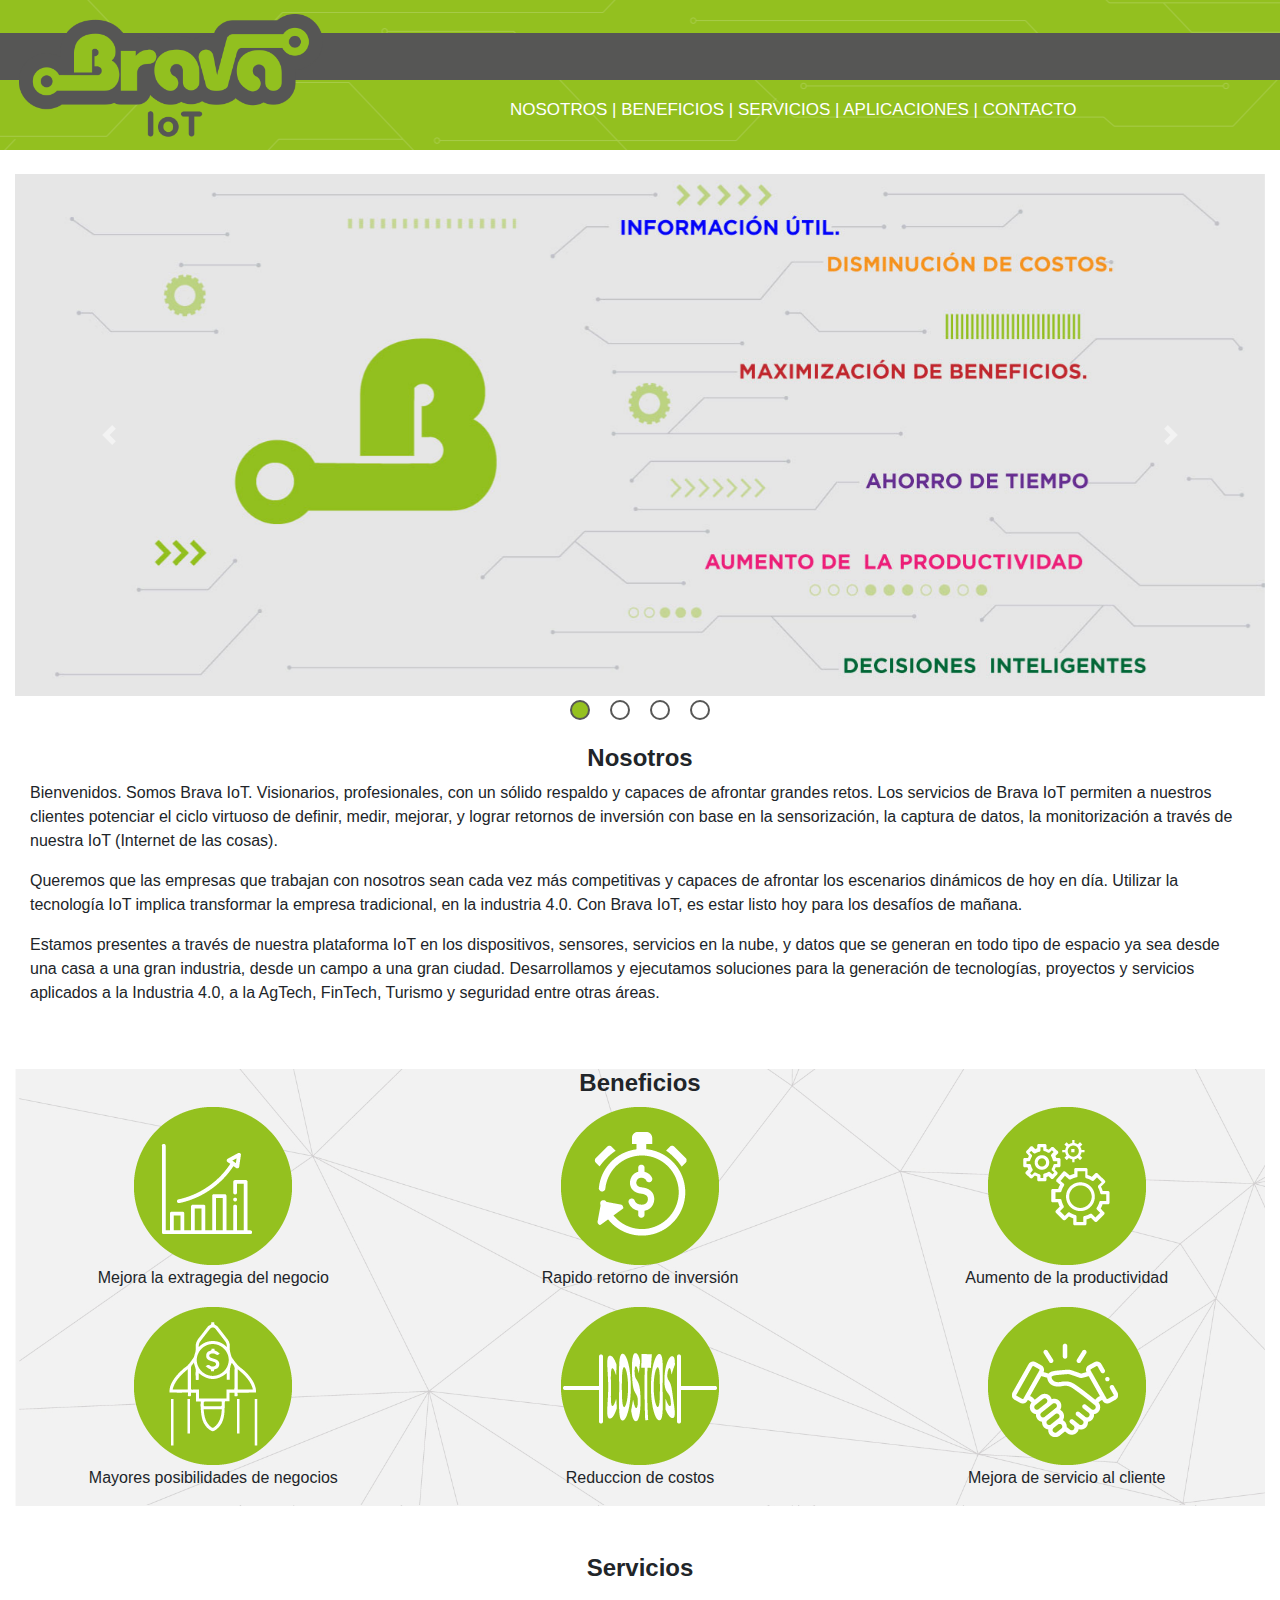
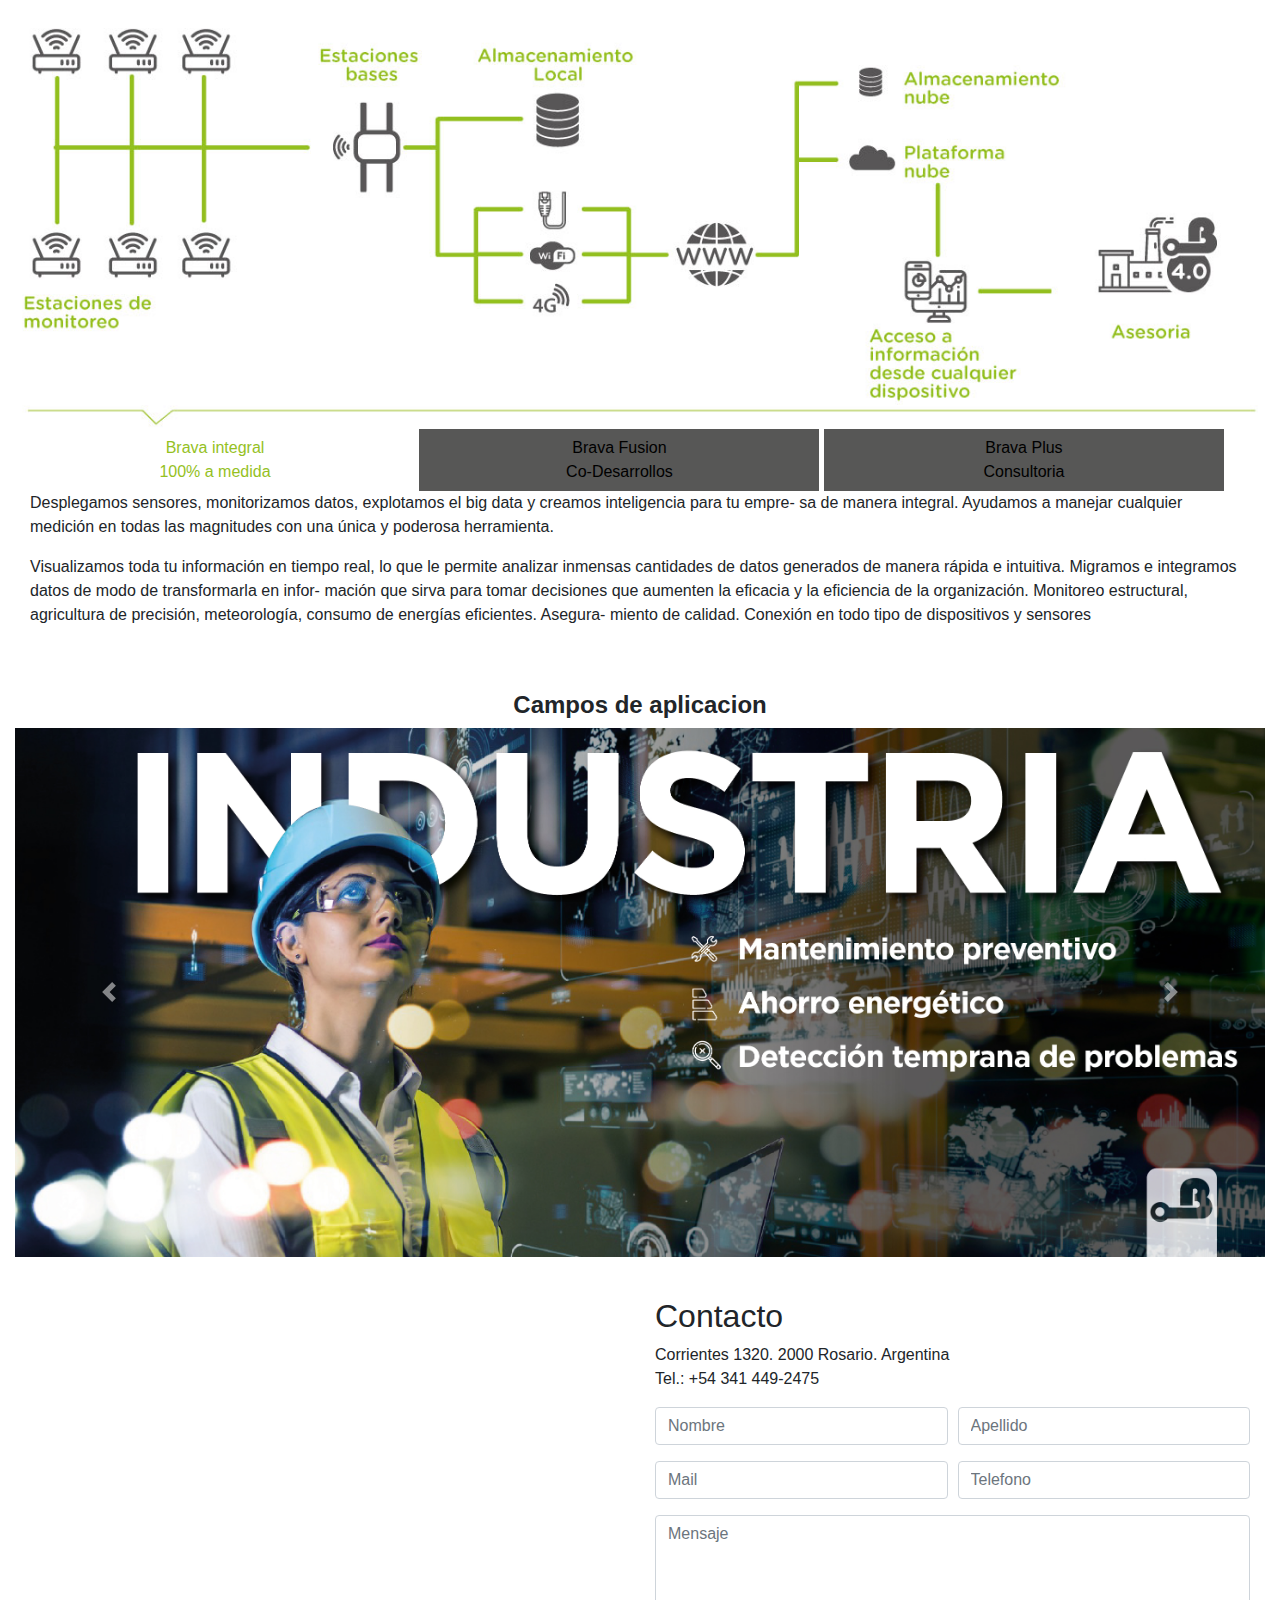
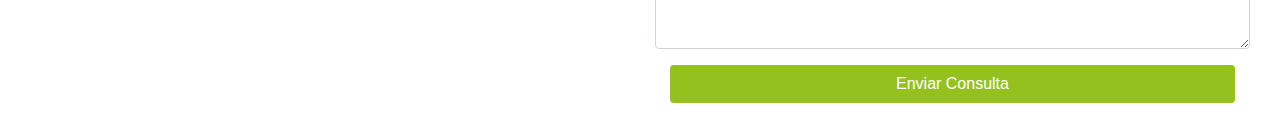
==== BravaWeb.html @ eae3e39b "ajustes en header y agregado de menu lateral responsive" ====
<!DOCTYPE html>
<html lang="en" xmlns="http://www.w3.org/1999/html">
<head>
    <link rel="stylesheet" href="https://use.fontawesome.com/releases/v5.8.1/css/all.css" integrity="sha384-50oBUHEmvpQ+1lW4y57PTFmhCaXp0ML5d60M1M7uH2+nqUivzIebhndOJK28anvf" crossorigin="anonymous">
    <!-- Required meta tags -->
    <meta charset="utf-8">
    <meta name="viewport" content="width=device-width, initial-scale=1, shrink-to-fit=no">
    <!-- Bootstrap CSS -->
    <link rel="stylesheet" href="css/general.css">
    <link rel="stylesheet" href="https://maxcdn.bootstrapcdn.com/bootstrap/4.0.0/css/bootstrap.min.css" integrity="sha384-Gn5384xqQ1aoWXA+058RXPxPg6fy4IWvTNh0E263XmFcJlSAwiGgFAW/dAiS6JXm" crossorigin="anonymous">
    <title>Brava web</title>
</head>

<body>
<nav class="col-9" id="menuMobile" style="display: none;">
    <div class="navbar-collapse" id="navbarNavDropdown">
        <ul class="navbar-nav">
            <li class="nav-item py-2 border-bottom">
                <a class="nav-link color-inherit" id="nosMob">NOSOTROS</a>
            </li>
            <li class="nav-item py-2 border-bottom">
                <a class="nav-link" id="benMob" >BENEFICIOS</a>
            </li>
            <li class="nav-item py-2 border-bottom">
                <a class="nav-link" id="serMob">SERVICIOS</a>
            </li>
            <li class="nav-item py-2 border-bottom">
                <a class="nav-link"  id="appMob">APLICACIONES</a>
            </li>
            <li class="nav-item py-2 border-bottom">
                <a class="nav-link" id="contMob" >CONTACTO</a>
            </li>
        </ul>
    </div>
</nav>

<header id="header" >
    <button class="burger navbar-toggler" type="button"> 
        <i class="fa fa-bars"></i>
    </button>
    <div>
        <img src="img/Logo-header.png" style="height: 150px;margin-top:0px;" >
        <div class=" menu">
            <h5 style="color: white" class="h5nos">
                <a style='text-decoration:none; color: white;'  id="nosM">NOSOTROS</a>
                |  <a style='text-decoration:none; color: white;' class=" nav-item" id="benM">BENEFICIOS</a>
                |  <a style='text-decoration:none; color: white;' class="nav-item" id="serM">SERVICIOS</a>
                |  <a style='text-decoration:none; color: white;' class=" nav-item" id="appM">APLICACIONES</a>
                |  <a style='text-decoration:none; color: white;' class="nav-item" id="contM">CONTACTO</a>
            </h5>
        </div>
    </div>

</header>
<br>
<div class="container contenedor" >
    <div>
        <div id="carouselExampleIndicators" class="carousel slide" data-ride="carousel">
            <ol class="carousel-indicators">
                <li data-target="#carouselExampleIndicators" data-slide-to="0" class="active indicadorCarrousel"></li>
                <li data-target="#carouselExampleIndicators" data-slide-to="1" class="indicadorCarrousel"></li>
                <li data-target="#carouselExampleIndicators" data-slide-to="2" class="indicadorCarrousel"></li>
                <li data-target="#carouselExampleIndicators" data-slide-to="3" class="indicadorCarrousel" ></li>
              </ol>
            <div class="carousel-inner">
              <div class="carousel-item active">
                <img class="d-block w-100" src="img/Slider/SLIDER-1.jpg" alt="First slide">
              </div>
              <div class="carousel-item">
                <img class="d-block w-100" src="img/Slider/SLIDER-2.jpg" alt="Second slide">
              </div>
              <div class="carousel-item">
                <img class="d-block w-100" src="img/Slider/SLIDER-3.jpg" alt="Third slide">
              </div>
              <div class="carousel-item">
                <img class="d-block w-100" src="img/Slider/SLIDER-4.jpg" alt="fourth slide">
              </div>
              
            </div>
            <a class="carousel-control-prev" href="#carouselExampleIndicators" role="button" data-slide="prev">
              <span class="carousel-control-prev-icon" aria-hidden="true"></span>
              <span class="sr-only">Previous</span>
            </a>
            <a class="carousel-control-next" href="#carouselExampleIndicators" role="button" data-slide="next">
              <span class="carousel-control-next-icon" aria-hidden="true"></span>
              <span class="sr-only">Next</span>
            </a>
          </div> 
          
    </div>
    </br></br>
    <section id="nosotros">
        <h4 align="center"><b>Nosotros</b></h4>
        <div class="texto">
            <p>Bienvenidos. Somos Brava IoT. Visionarios, profesionales, con un sólido respaldo y capaces de afrontar grandes retos. Los servicios de Brava IoT permiten a nuestros clientes potenciar el ciclo virtuoso de definir, medir, mejorar, y lograr retornos de inversión con base en la sensorización, la captura de datos, la monitorización a través de nuestra IoT (Internet de las cosas).</p>

            <p> Queremos que las empresas que trabajan con nosotros sean cada vez más competitivas y capaces de afrontar los escenarios dinámicos de hoy en día. Utilizar la tecnología IoT implica transformar la empresa tradicional, en la industria 4.0. Con Brava IoT, es estar listo hoy para los desafíos de mañana.</p>

            <p> Estamos presentes a través de nuestra plataforma IoT en los dispositivos, sensores, servicios en la nube, y datos que se generan en todo tipo de espacio ya sea desde una casa a una gran industria, desde un campo a una gran ciudad. Desarrollamos y ejecutamos soluciones para la generación de tecnologías, proyectos y servicios aplicados a la Industria 4.0, a la AgTech, FinTech, Turismo y seguridad entre otras áreas.</p>

        </div>

        
    </section>
    </br></br>
    <section id="beneficios" >
        <div>
        <div class="text-center">
            <h4 align="center"><b>Beneficios</b></h4>
        </div>
            <div class="row " style="text-align: center;">
                <div class="col">
                    <img src="img/mejora-estrategia.png">
                    <p>Mejora la extragegia del negocio</p>
                </div>
                <div class="col">
                    <img src="img/rapido-retorno-inversion.png">
                    <p>Rapido retorno de inversión</p>
                </div>
                <div class="col">
                    <img src="img/Aumento-productividad.png">
                    <p>Aumento de la productividad</p>
                </div>
                <div class="w-100"></div>
                <div class="col">
                    <img src="img/mayores-posibilidades.png">
                    <p>Mayores posibilidades de negocios</p>
                </div>
                <div class="col">
                    <img src="img/costos.png">
                    <p>Reduccion de costos</p>
                </div>
                <div class="col">
                    <img src="img/mejora-de-servicio.png">
                    <p>Mejora de servicio al cliente</p>
                </div>
            </div>

        </div>
    </section>
    </br></br>
    <section id ="servicios">
        <h4 align="center"><b>Servicios</b></h4>
        <img src="img/servicios/servicios.jpg" width="100%" alt="servicios" id="imgServicios">
        <div style="display:inline-block; width: 100%;">
            <button id="btnServicios1" style="width :32%; border-radius: 0px; outline: none;" class="btn  btn-md  btnSeleccionado" onclick="cambiarDatos(1)"  >Brava integral <br>100% a medida</button>
            <button id="btnServicios2" style="width :32%; border-radius: 0px; outline: none; " class="btn btn-md center-block btnNoSeleccionado" onclick="cambiarDatos(2)" >Brava Fusion <br> Co-Desarrollos</button>
            <button id="btnServicios3" style="width :32%; border-radius: 0px; outline: none;" class="btn  btn-md center-block btnNoSeleccionado" onclick="cambiarDatos(3)" >Brava Plus <br> Consultoria</button>
        </div>
        <div class="texto">
        <p>
            Desplegamos sensores, monitorizamos datos, explotamos el big data y creamos inteligencia para tu empre-
            sa de manera integral. Ayudamos a manejar cualquier medición en todas las magnitudes con una única y
            poderosa herramienta.
        </p>
        <p>
            Visualizamos toda tu información en tiempo real, lo que le permite analizar inmensas cantidades de datos
            generados de manera rápida e intuitiva. Migramos e integramos datos de modo de transformarla en infor-
            mación que sirva para tomar decisiones que aumenten la eficacia y la eficiencia de la organización.
            Monitoreo estructural, agricultura de precisión, meteorología, consumo de energías eficientes. Asegura-
            miento de calidad. Conexión en todo tipo de dispositivos y sensores
        </p>
    </div>
    </section>
    </br></br>
    <section id="aplicaciones">
        <h4 align="center"><b>Campos de aplicacion</b></h4>
        <div id="carouselExampleControls" class="carousel slide" data-ride="carousel">
            <div class="carousel-inner">
              <div class="carousel-item active">
                <img class="d-block w-100" src="img/Slider abajo/1-industria.jpg" alt="First slide">
              </div>
              <div class="carousel-item">
                <img class="d-block w-100" src="img/Slider abajo/2-campo.jpg" alt="Second slide">
              </div>
              <div class="carousel-item">
                <img class="d-block w-100" src="img/Slider abajo/3-biotecnologia.jpg" alt="Third slide">
              </div>
              <div class="carousel-item">
                <img class="d-block w-100" src="img/Slider abajo/4-deportes.jpg" alt="Second slide">
              </div>
              <div class="carousel-item">
                <img class="d-block w-100" src="img/Slider abajo/5-salud.jpg" alt="Third slide">
              </div>
              <div class="carousel-item">
                <img class="d-block w-100" src="img/Slider abajo/6-hogar.jpg" alt="Second slide">
              </div>
              
            </div>
            <a class="carousel-control-prev" href="#carouselExampleControls" role="button" data-slide="prev">
              <span class="carousel-control-prev-icon" aria-hidden="true"></span>
              <span class="sr-only">Previous</span>
            </a>
            <a class="carousel-control-next" href="#carouselExampleControls" role="button" data-slide="next">
              <span class="carousel-control-next-icon" aria-hidden="true"></span>
              <span class="sr-only">Next</span>
            </a>
          </div>
    </section>
    </br>
    <section id="contacto" class="contacto">
        <div class="container-fluid">
            <div class="row">
                <div class="col-12 col-md-6" id="mapsGPL">
                    <iframe src="https://www.google.com/maps/embed?pb=!1m18!1m12!1m3!1d2367.3585824301713!2d-60.64331380575927!3d-32.95231325475395!2m3!1f0!2f0!3f0!3m2!1i1024!2i768!4f13.1!3m3!1m2!1s0x0%3A0x48634bfb0e82efd8!2sGPL%20Sistemas%20SA!5e0!3m2!1ses!2sar!4v1582115072824!5m2!1ses!2sar"  frameborder="0" style="border:0; width:100%; height:100%;"  allowfullscreen=""></iframe>
                </div>
                <div class="col-12 col-md-6 py-3" id="formCon">
                    <h2 class="sizeh2">Contacto</h2>
                    <p class="pnos">
                        Corrientes 1320. 2000 Rosario. Argentina
                        <br>
                        Tel.: +54 341 449-2475
                        <br>
                    </p>
                    <form action="https://script.google.com/macros/s/AKfycby_UKivGF93tU7LrT63naEcHb3own962Rqt6sk4dbiiPIapubM/exec"
                          class="gform" method="POST">

                        <div class="thankyou_message alert alert-primary" style="display: none;">
                            <h2>Gracias por contactarnos! <br>Estaremos respondiendote pronto.</h2>
                        </div>
                        <div class="form-row  my-3">
                            <div class="col">
                                <input type="text" name="name" class="form-control" placeholder="Nombre" required>
                            </div>
                            <div class="col">
                                <input type="text" name="lastname" class="form-control" placeholder="Apellido" required>
                            </div>
                        </div>
                        <div class="form-row my-3">
                            <div class="col">
                                <input type="email" name="email" class="form-control" placeholder="Mail" required>
                            </div>
                            <div class="col">
                                <input type="text" name="tel" class="form-control" placeholder="Telefono" required>
                            </div>
                        </div>
                        <div class="form-row my-3">
                            <div class="col">
                                <textarea class="form-control" name="message" placeholder="Mensaje" rows="5" required></textarea>
                            </div>
                        </div>
                        <div class="col-12 text-center text-md-left">
                            <button style=" background-color: #95C11F;color: white;" class="btn btn-block rounded-pill px-5" type="submit">Enviar Consulta </button>
                        </div>
                    </form>
                </div>
            </div>
        </div>
    </section>

</div>

<footer id="footer" >
    
</footer>
 <!-- jQuery first, then Popper.js, then Bootstrap JS -->
 <script src="js/jquery-3.4.1.min.js"></script>
 <script src="js/bootstrap.min.js"></script>
 <script src="js/contacto.js"></script>
<script>
    function cambiarDatos(orden){
            if(orden==1){
                $("#imgServicios").attr("src","img/servicios/servicios.jpg");

                $("#btnServicios1").removeClass("btnNoSeleccionado");
                $("#btnServicios1").addClass("btnSeleccionado");

                $("#btnServicios2").removeClass("btnSeleccionado");
                $("#btnServicios3").removeClass("btnSeleccionado");

                $("#btnServicios2").addClass("btnNoSeleccionado");
                $("#btnServicios3").addClass("btnNoSeleccionado");

            }
            if(orden==2){
                $("#imgServicios").attr("src","img/servicios/servicios2.jpg");

                $("#btnServicios2").removeClass("btnNoSeleccionado");
                $("#btnServicios2").addClass("btnSeleccionado");

                $("#btnServicios1").removeClass("btnSeleccionado");
                $("#btnServicios3").removeClass("btnSeleccionado");

                $("#btnServicios1").addClass("btnNoSeleccionado");
                $("#btnServicios3").addClass("btnNoSeleccionado");


            }
            if(orden==3){
                $("#imgServicios").attr("src","img/servicios/servicios3.jpg");

                $("#btnServicios3").removeClass("btnNoSeleccionado");
                $("#btnServicios3").addClass("btnSeleccionado");

                $("#btnServicios1").removeClass("btnSeleccionado");
                $("#btnServicios2").removeClass("btnSeleccionado");

                $("#btnServicios1").addClass("btnNoSeleccionado");
                $("#btnServicios2").addClass("btnNoSeleccionado");
            }
        }

        $(document).ready(function(){
	   		// scroll desde pc o pantalla grande
    		$("#nosM").click(function() {
    			$("#menuMobile").css('display', 'none');
    		    $('html,body').animate({
    		        scrollTop: $("#nosotros").offset().top},
    		        'slow');
    		});
    		$("#benM").click(function() {
                
    		    $('html,body').animate({
    		        scrollTop: $("#beneficios").offset().top},
    		        'slow');
    		});
    		$("#serM").click(function() {
    		    $('html,body').animate({
    		        scrollTop: $("#servicios").offset().top},
    		        'slow');
    		});
    		$("#appM").click(function() {
                console.log("yendo a aplicaiones")
    		    $('html,body').animate({
    		        scrollTop: $("#aplicaciones").offset().top},
    		        'slow');
    		});
    		$("#contM").click(function() {
    		    $('html,body').animate({
    		        scrollTop: $(".contacto").offset().top},
    		        'slow');
    		});
    		
    		// SCROLEO AL CLICKEAR EL MENU EN PANTALLA CEL (-768px)
    		// CIERRA EL MENU HAMBURGUESA
    		$("#nosMob").click(function() {
    		    $('html,body').animate({
    		        scrollTop: $("#nosotros").offset().top},
    		        'slow');
    		});
    		$("#benMob").click(function() {
    			$("#menuMobile").css('display', 'none');
    		    $('html,body').animate({
    		        scrollTop: $("#beneficios").offset().top},
    		        'slow');
    		});
    		
    		$("#serMob").click(function() {
    			$("#menuMobile").css('display', 'none');
    		    $('html,body').animate({
    		        scrollTop: $("#servicios").offset().top},
    		        'slow');
    		});
    		
    		$("#appMob").click(function() {
    			$("#menuMobile").css('display', 'none');
    		    $('html,body').animate({
    		        scrollTop: $("#aplicaciones").offset().top},
    		        'slow');
    		});
    		
    		$("#contMob").click(function() {
    			$("#menuMobile").css('display', 'none');
    		    $('html,body').animate({
    		        scrollTop: $("#contacto").offset().top},
    		        'slow');
    		});
    		
    	
    		$(".burger").click(function(){
    			$("#menuMobile").animate({width:'toggle'},350);
    		});
        })

        // Cierre del menu hamburguesa al clickear afuera
		$(document).mouseup(e => {
			if (!$('#menuMobile').is(e.target) // if the target of the click isn't the container...
					&& $('#menuMobile').has(e.target).length === 0 // ... nor a descendant of the container
					&& $('#menuMobile').css('display') != 'none' ) // and inst hide 
			{
				$("#menuMobile").animate({width:'toggle'},350);
		}
		});
</script>
</body>
</html>
---- css/general.css ----
body{
        font-family: Lato-Regular;
    }
    #header{

        background-image: url('../img/bg_header.png');
        background-repeat: no-repeat;
        background-position: top;
        background-position-x: center;
        background-position-y: top;
        
        
        width: 100%;
        height:  auto;
    }
    #beneficios{
        background-image: url('../img/bg_iconos.jpg');
        background-position: top;
        background-position-x: center;
        background-position-y: top;
        background-size: contain;
        width: 100%;
        height: auto;
    }
    #footer{
        background-image: url('../img/footer.jpg');
        background-repeat: no-repeat;
        background-position: top;
        background-position-x: center;
        background-position-y: top;
        background-size: contain;
        width: 100%;
        height:  auto;
    }
    .menu {
        display: none;
        position: absolute;
        top: 100px;
        left: 510px;

    }
    #menuMobile {
        display: none;
        background-repeat: repeat;
        height: 100%;
        position: fixed;
        z-index: 999;
        padding: 1rem 1rem;
        color: white;
    }
    .btnSeleccionado{
        background-color: white !important;
        color: #95C11F;
        text-decoration: none;
    }
    .btnNoSeleccionado{
        background-color: #575756 !important;
        color:black;
    }
    .contenedor{
        max-width: 100% !important;

        margin-right: auto;
        margin-left: auto;

    }
    .texto{
        padding-right: 15px;
        padding-left: 15px;
        margin-right: auto;
        margin-left: auto;
    }

    .h5nos{
        margin-bottom: 0;
        font-size: 1.063rem;
    }
    #menuMobile {
        display: none;
        background-repeat: repeat;
        background-color: #575756;
        height: 100%;
        position: fixed;
        z-index: 999;
        padding: 1rem 1rem;
        color: white;
    }
    .burger {
        position: absolute;
         top: 1%;
         right: 2%;
        color: white;
        border: 1px solid white;
         display: block;
         z-index: 998;
    }
    @media (min-width:768px) {
        .burger {
            display: none;
        }
        .menu {
            display: block;
        }
    }
    

    .navbar-toggler{
        padding-top: 41px !important;
    }        
        

    .indicadorCarrousel{
        width: 20px !important;
        height: 20px  !important;
        border-radius: 100% !important;
        border-color: #575756 !important;
        border-width: 2px !important;
        border: solid;
        margin-right: 10px !important;
        margin-left: 10px !important;
        bottom: -50px !important;
        
    }
    .active{
        background-color: #95C11F !important;
    }
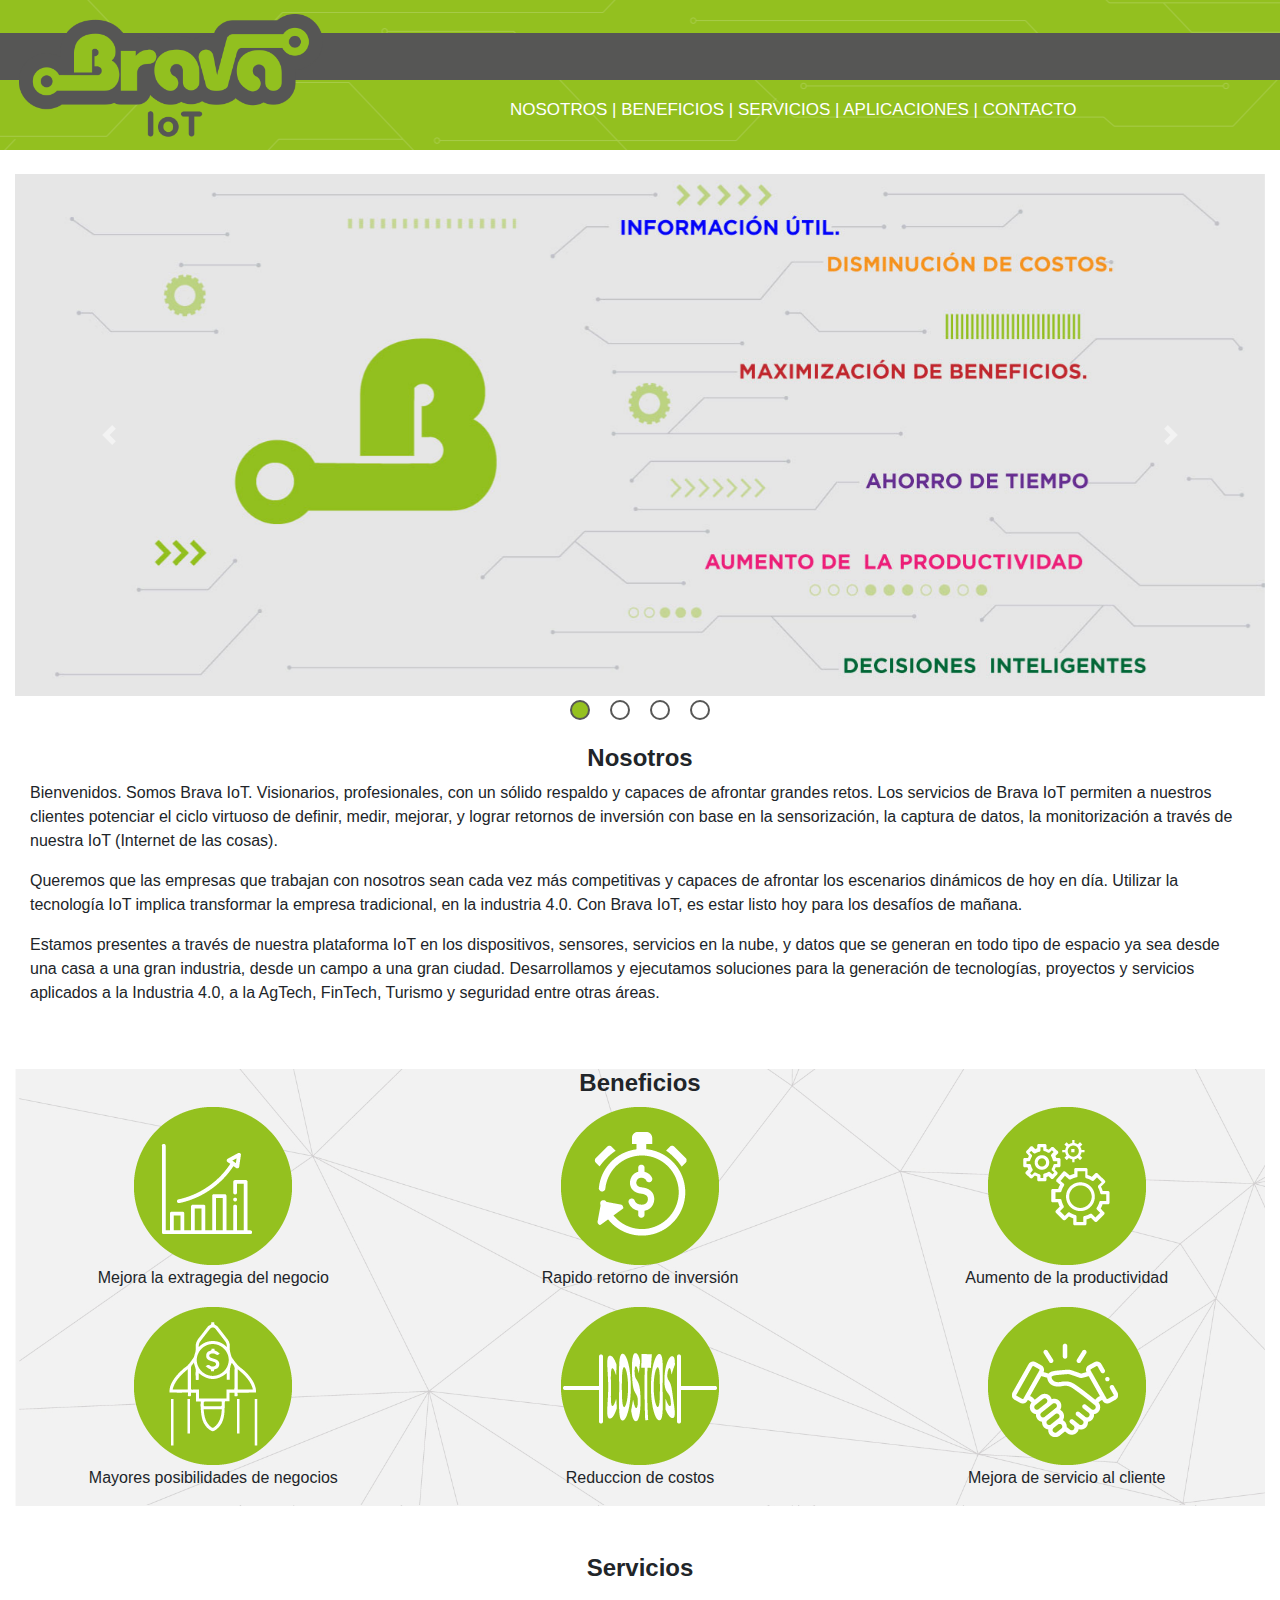
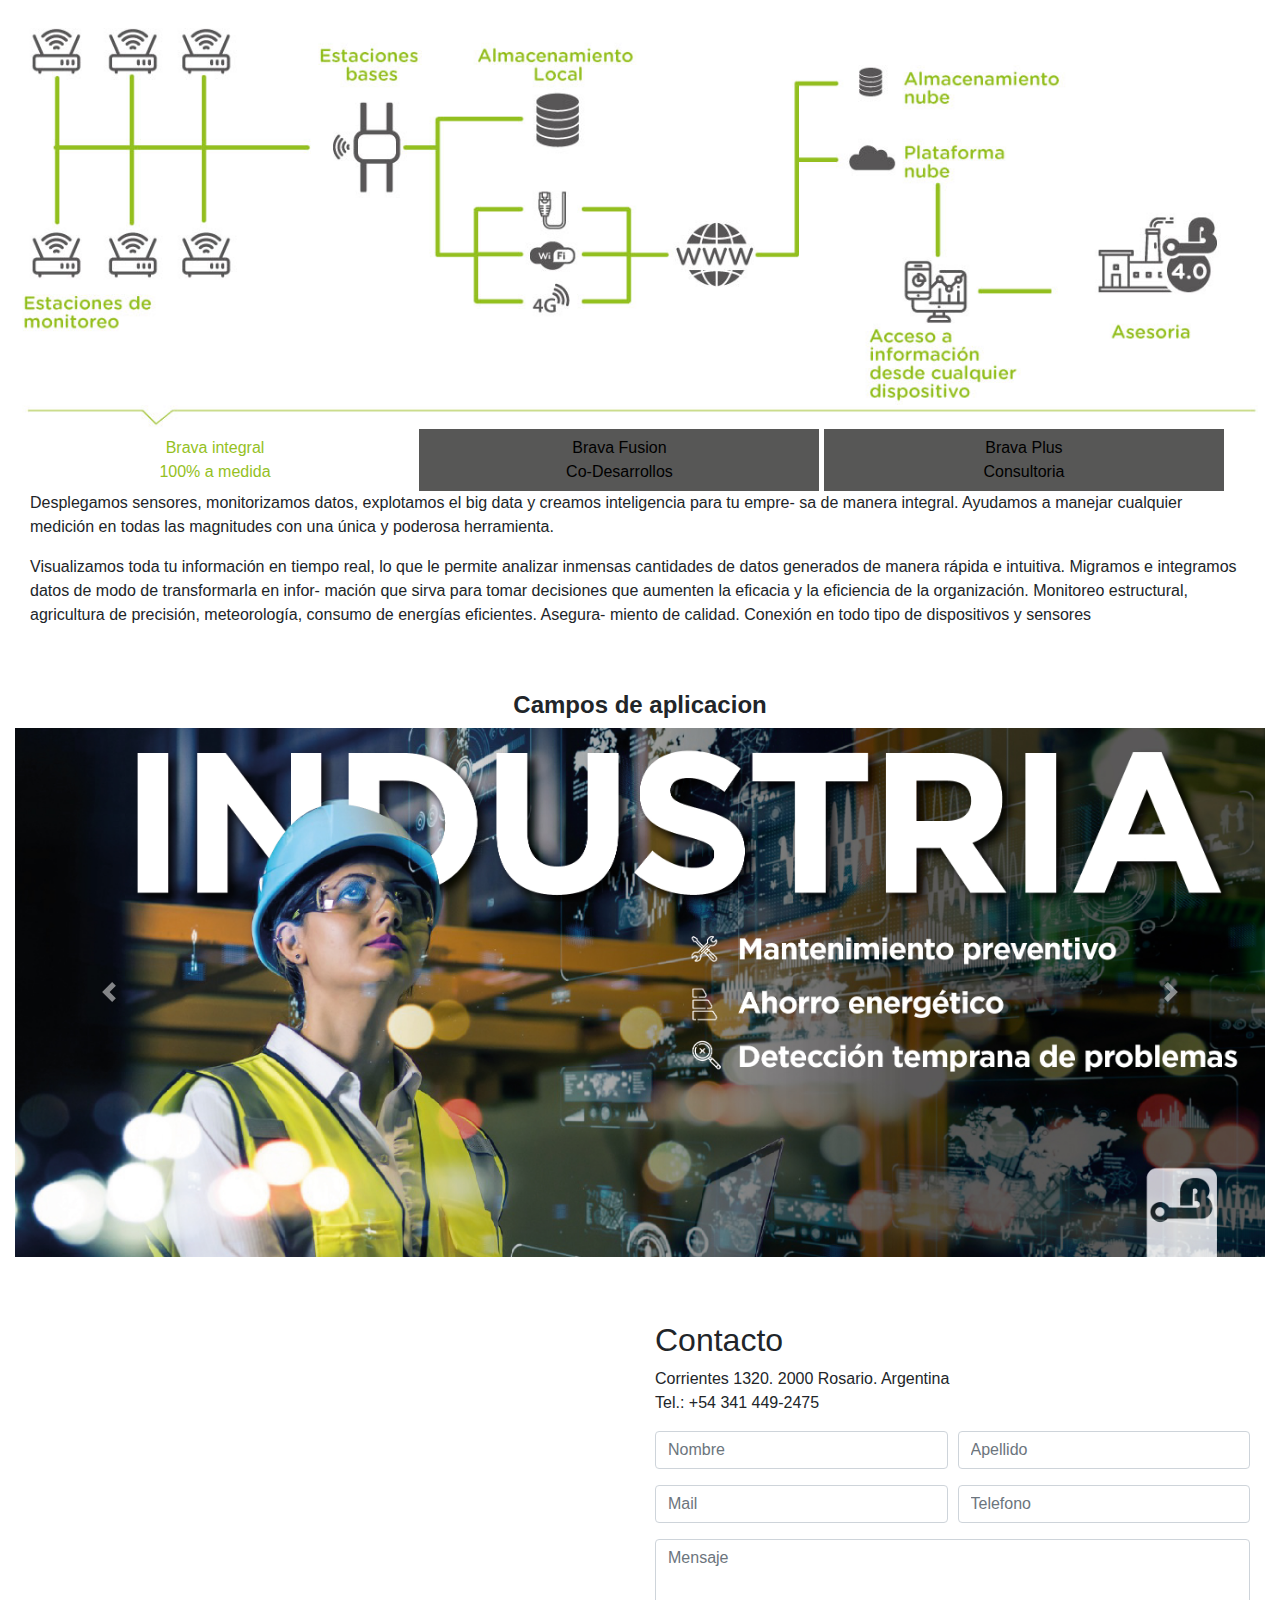
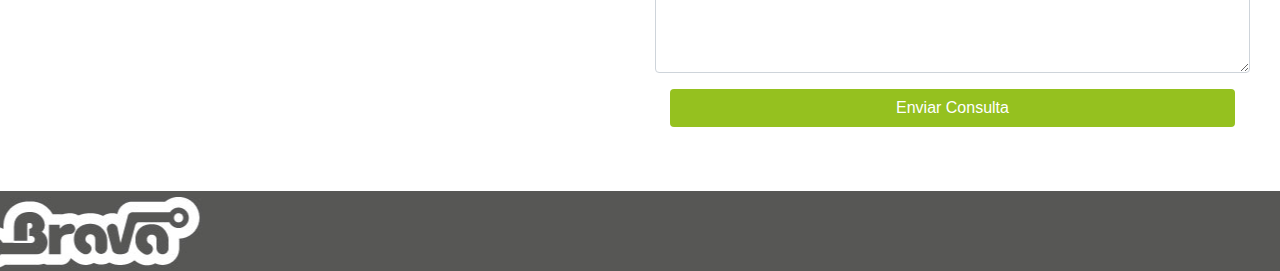
==== commit bac65bc8: "footer e icono en navegador" ====
--- a/BravaWeb.html
+++ b/BravaWeb.html
@@ -9,6 +9,7 @@
     <link rel="stylesheet" href="css/general.css">
     <link rel="stylesheet" href="https://maxcdn.bootstrapcdn.com/bootstrap/4.0.0/css/bootstrap.min.css" integrity="sha384-Gn5384xqQ1aoWXA+058RXPxPg6fy4IWvTNh0E263XmFcJlSAwiGgFAW/dAiS6JXm" crossorigin="anonymous">
     <title>Brava web</title>
+    <link rel="shortcut icon" href="B verde.png">
 </head>
 
 <body>
@@ -197,7 +198,7 @@
             </a>
           </div>
     </section>
-    </br>
+    </br></br>
     <section id="contacto" class="contacto">
         <div class="container-fluid">
             <div class="row">
@@ -249,7 +250,7 @@
     </section>
 
 </div>
-
+</br></br>
 <footer id="footer" >
     
 </footer>
--- a/css/general.css
+++ b/css/general.css
@@ -24,13 +24,14 @@
     }
     #footer{
         background-image: url('../img/footer.jpg');
+        
         background-repeat: no-repeat;
         background-position: top;
         background-position-x: center;
-        background-position-y: top;
-        background-size: contain;
+        background-position-y: -18px;
+        
         width: 100%;
-        height:  auto;
+        height:  80px;
     }
     .menu {
         display: none;
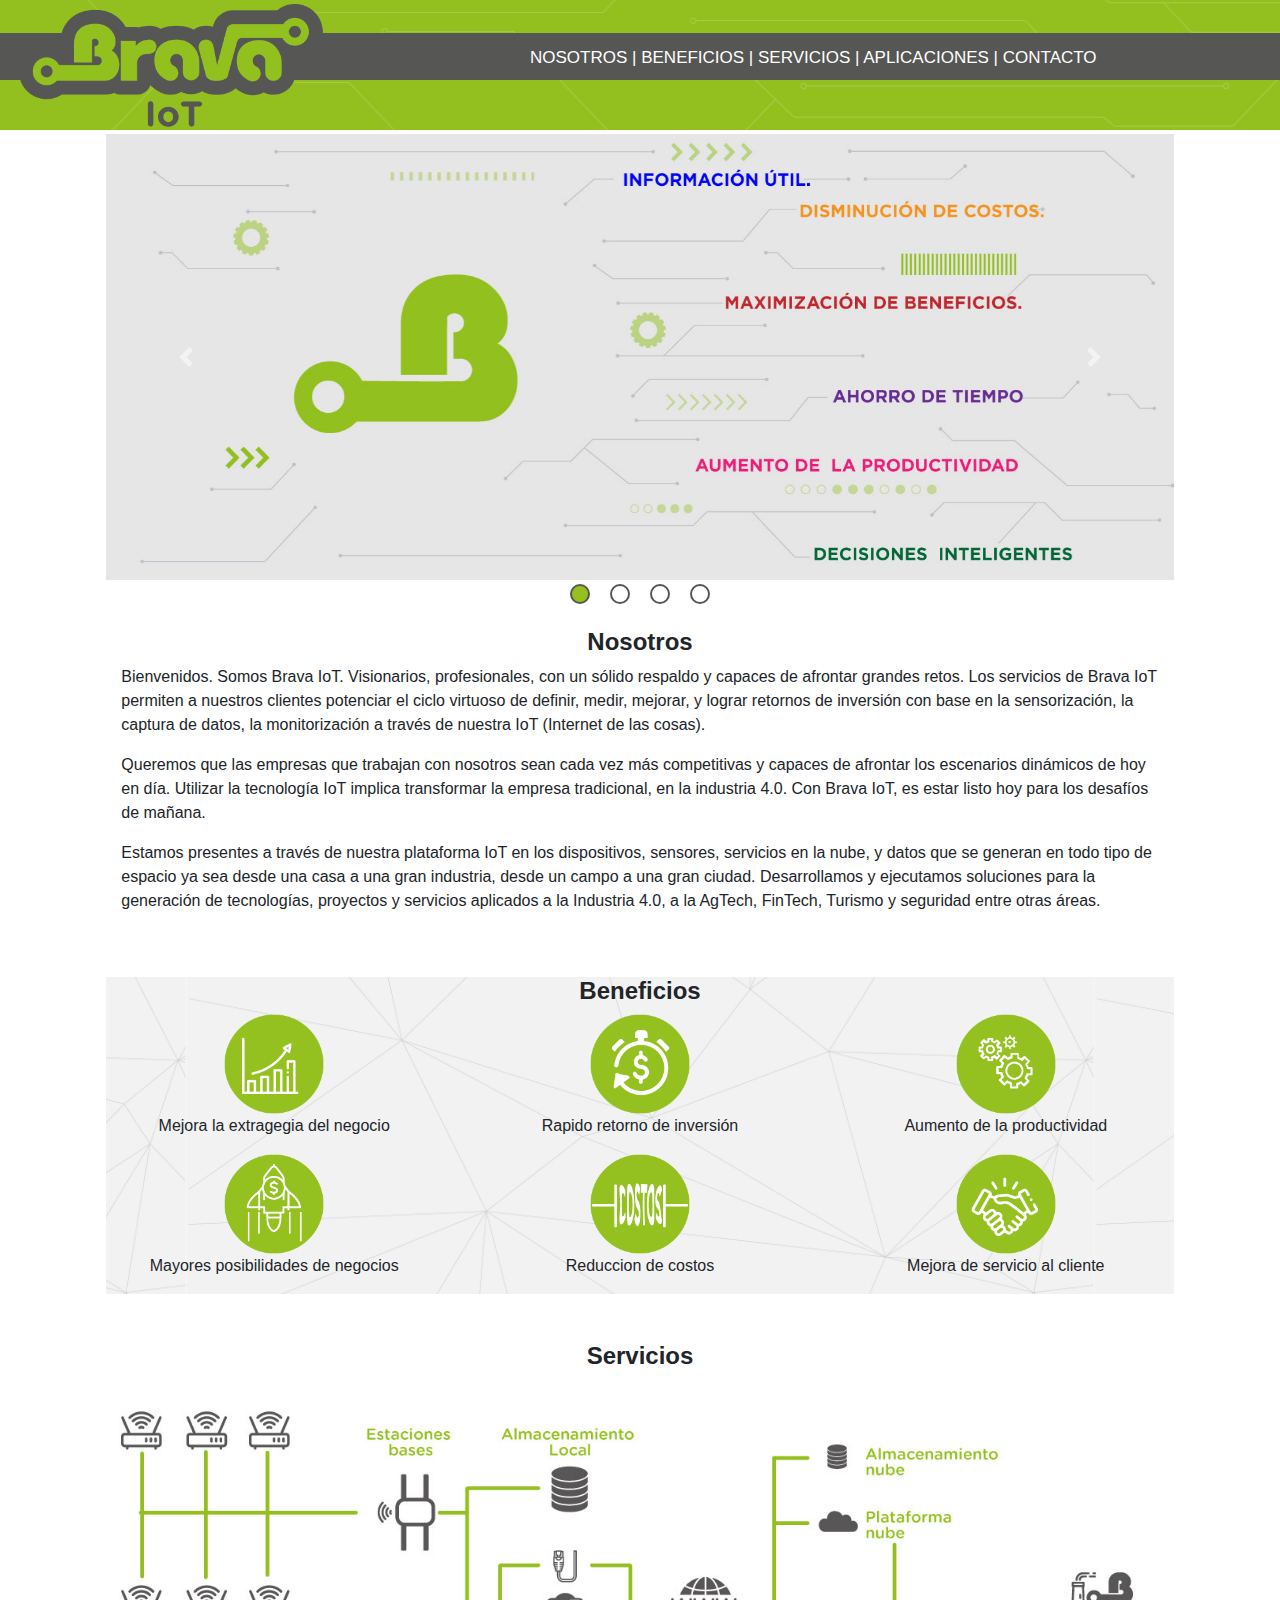
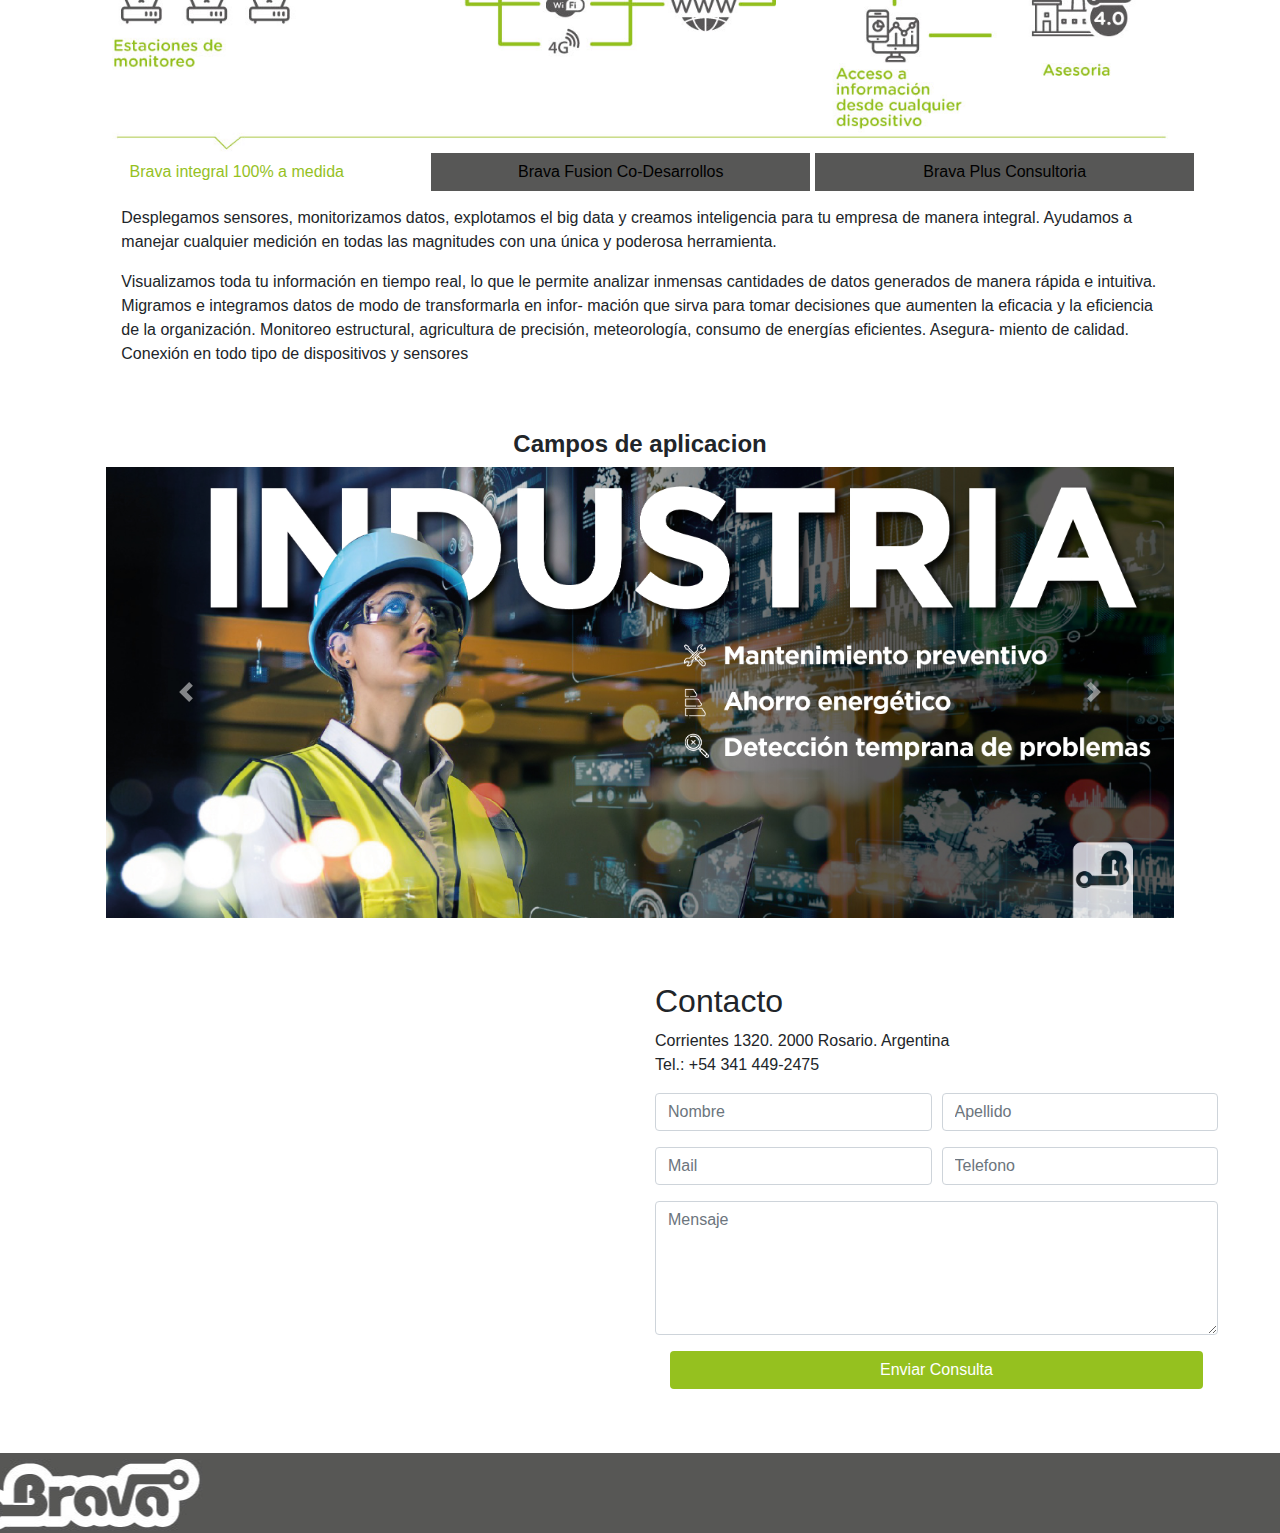
==== commit 4403e05b: "reacomodado de tamaño" ====
--- a/BravaWeb.html
+++ b/BravaWeb.html
@@ -8,7 +8,7 @@
     <!-- Bootstrap CSS -->
     <link rel="stylesheet" href="css/general.css">
     <link rel="stylesheet" href="https://maxcdn.bootstrapcdn.com/bootstrap/4.0.0/css/bootstrap.min.css" integrity="sha384-Gn5384xqQ1aoWXA+058RXPxPg6fy4IWvTNh0E263XmFcJlSAwiGgFAW/dAiS6JXm" crossorigin="anonymous">
-    <title>Brava web</title>
+    <title>Brava-IoT</title>
     <link rel="shortcut icon" href="B verde.png">
 </head>
 
@@ -40,7 +40,7 @@
         <i class="fa fa-bars"></i>
     </button>
     <div>
-        <img src="img/Logo-header.png" style="height: 150px;margin-top:0px;" >
+        <img src="img/Logo-header.png" style="height: 150px;margin-top:-10px;" >
         <div class=" menu">
             <h5 style="color: white" class="h5nos">
                 <a style='text-decoration:none; color: white;'  id="nosM">NOSOTROS</a>
@@ -55,7 +55,7 @@
 </header>
 <br>
 <div class="container contenedor" >
-    <div>
+    <div class="slider">
         <div id="carouselExampleIndicators" class="carousel slide" data-ride="carousel">
             <ol class="carousel-indicators">
                 <li data-target="#carouselExampleIndicators" data-slide-to="0" class="active indicadorCarrousel"></li>
@@ -104,54 +104,56 @@
         
     </section>
     </br></br>
-    <section id="beneficios" >
-        <div>
+    <section >
+        
+        <div id="beneficios" style="display: block;margin-left: auto;margin-right: auto;">
         <div class="text-center">
             <h4 align="center"><b>Beneficios</b></h4>
         </div>
             <div class="row " style="text-align: center;">
                 <div class="col">
-                    <img src="img/mejora-estrategia.png">
+                    <img src="img/mejora-estrategia.png" style="width: 100px;">
                     <p>Mejora la extragegia del negocio</p>
                 </div>
                 <div class="col">
-                    <img src="img/rapido-retorno-inversion.png">
+                    <img src="img/rapido-retorno-inversion.png" style="width: 100px;">
                     <p>Rapido retorno de inversión</p>
                 </div>
                 <div class="col">
-                    <img src="img/Aumento-productividad.png">
+                    <img src="img/Aumento-productividad.png" style="width: 100px;">
                     <p>Aumento de la productividad</p>
                 </div>
                 <div class="w-100"></div>
                 <div class="col">
-                    <img src="img/mayores-posibilidades.png">
+                    <img src="img/mayores-posibilidades.png" style="width: 100px;">
                     <p>Mayores posibilidades de negocios</p>
                 </div>
                 <div class="col">
-                    <img src="img/costos.png">
+                    <img src="img/costos.png" style="width: 100px;">
                     <p>Reduccion de costos</p>
                 </div>
                 <div class="col">
-                    <img src="img/mejora-de-servicio.png">
+                    <img src="img/mejora-de-servicio.png" style="width: 100px;">
                     <p>Mejora de servicio al cliente</p>
                 </div>
             </div>
-
-        </div>
+        </div>
+    </center>
     </section>
     </br></br>
     <section id ="servicios">
-        <h4 align="center"><b>Servicios</b></h4>
-        <img src="img/servicios/servicios.jpg" width="100%" alt="servicios" id="imgServicios">
-        <div style="display:inline-block; width: 100%;">
-            <button id="btnServicios1" style="width :32%; border-radius: 0px; outline: none;" class="btn  btn-md  btnSeleccionado" onclick="cambiarDatos(1)"  >Brava integral <br>100% a medida</button>
-            <button id="btnServicios2" style="width :32%; border-radius: 0px; outline: none; " class="btn btn-md center-block btnNoSeleccionado" onclick="cambiarDatos(2)" >Brava Fusion <br> Co-Desarrollos</button>
-            <button id="btnServicios3" style="width :32%; border-radius: 0px; outline: none;" class="btn  btn-md center-block btnNoSeleccionado" onclick="cambiarDatos(3)" >Brava Plus <br> Consultoria</button>
-        </div>
-        <div class="texto">
+        <h4 align="center" ><b>Servicios</b></h4>
+        
+        <img src="img/servicios/servicios.jpg" width="90%"  alt="servicios" id="imgServicios"  class="centrado">
+        <div class="centrado">
+            <button id="btnServicios1" style="width :32%; border-radius: 0px; outline: none;" class="btn  btn-md  btnSeleccionado" onclick="cambiarDatos(1)"  >Brava integral 100% a medida</button>
+            <button id="btnServicios2" style="width :32%; border-radius: 0px; outline: none; " class="btn btn-md center-block btnNoSeleccionado" onclick="cambiarDatos(2)" >Brava Fusion Co-Desarrollos</button>
+            <button id="btnServicios3" style="width :32%; border-radius: 0px; outline: none;" class="btn  btn-md center-block btnNoSeleccionado" onclick="cambiarDatos(3)" >Brava Plus Consultoria</button>
+        </div>
+        <div class="texto" style="margin-top: 15px;">
         <p>
-            Desplegamos sensores, monitorizamos datos, explotamos el big data y creamos inteligencia para tu empre-
-            sa de manera integral. Ayudamos a manejar cualquier medición en todas las magnitudes con una única y
+            Desplegamos sensores, monitorizamos datos, explotamos el big data y creamos inteligencia para tu empresa
+             de manera integral. Ayudamos a manejar cualquier medición en todas las magnitudes con una única y
             poderosa herramienta.
         </p>
         <p>
@@ -166,37 +168,40 @@
     </br></br>
     <section id="aplicaciones">
         <h4 align="center"><b>Campos de aplicacion</b></h4>
-        <div id="carouselExampleControls" class="carousel slide" data-ride="carousel">
-            <div class="carousel-inner">
-              <div class="carousel-item active">
-                <img class="d-block w-100" src="img/Slider abajo/1-industria.jpg" alt="First slide">
+        <div  class="slider">
+            <div id="carouselExampleControls" class="carousel slide" data-ride="carousel">
+                <div class="carousel-inner">
+                  <div class="carousel-item active">
+                    <img class="d-block w-100" src="img/Slider abajo/1-industria.jpg" alt="First slide">
+                  </div>
+                  <div class="carousel-item">
+                    <img class="d-block w-100" src="img/Slider abajo/2-campo.jpg" alt="Second slide">
+                  </div>
+                  <div class="carousel-item">
+                    <img class="d-block w-100" src="img/Slider abajo/3-biotecnologia.jpg" alt="Third slide">
+                  </div>
+                  <div class="carousel-item">
+                    <img class="d-block w-100" src="img/Slider abajo/4-deportes.jpg" alt="Second slide">
+                  </div>
+                  <div class="carousel-item">
+                    <img class="d-block w-100" src="img/Slider abajo/5-salud.jpg" alt="Third slide">
+                  </div>
+                  <div class="carousel-item">
+                    <img class="d-block w-100" src="img/Slider abajo/6-hogar.jpg" alt="Second slide">
+                  </div>
+                  
+                </div>
+                <a class="carousel-control-prev" href="#carouselExampleControls" role="button" data-slide="prev">
+                  <span class="carousel-control-prev-icon" aria-hidden="true"></span>
+                  <span class="sr-only">Previous</span>
+                </a>
+                <a class="carousel-control-next" href="#carouselExampleControls" role="button" data-slide="next">
+                  <span class="carousel-control-next-icon" aria-hidden="true"></span>
+                  <span class="sr-only">Next</span>
+                </a>
               </div>
-              <div class="carousel-item">
-                <img class="d-block w-100" src="img/Slider abajo/2-campo.jpg" alt="Second slide">
-              </div>
-              <div class="carousel-item">
-                <img class="d-block w-100" src="img/Slider abajo/3-biotecnologia.jpg" alt="Third slide">
-              </div>
-              <div class="carousel-item">
-                <img class="d-block w-100" src="img/Slider abajo/4-deportes.jpg" alt="Second slide">
-              </div>
-              <div class="carousel-item">
-                <img class="d-block w-100" src="img/Slider abajo/5-salud.jpg" alt="Third slide">
-              </div>
-              <div class="carousel-item">
-                <img class="d-block w-100" src="img/Slider abajo/6-hogar.jpg" alt="Second slide">
-              </div>
-              
-            </div>
-            <a class="carousel-control-prev" href="#carouselExampleControls" role="button" data-slide="prev">
-              <span class="carousel-control-prev-icon" aria-hidden="true"></span>
-              <span class="sr-only">Previous</span>
-            </a>
-            <a class="carousel-control-next" href="#carouselExampleControls" role="button" data-slide="next">
-              <span class="carousel-control-next-icon" aria-hidden="true"></span>
-              <span class="sr-only">Next</span>
-            </a>
-          </div>
+        </div>
+       
     </section>
     </br></br>
     <section id="contacto" class="contacto">
@@ -260,8 +265,11 @@
  <script src="js/contacto.js"></script>
 <script>
     function cambiarDatos(orden){
-            if(orden==1){
-                $("#imgServicios").attr("src","img/servicios/servicios.jpg");
+        if(orden==1){
+                $("#imgServicios").fadeOut(300, function (){
+                    $("#imgServicios").attr("src","img/servicios/servicios.jpg");
+                }).fadeIn(300);
+
 
                 $("#btnServicios1").removeClass("btnNoSeleccionado");
                 $("#btnServicios1").addClass("btnSeleccionado");
@@ -274,7 +282,9 @@
 
             }
             if(orden==2){
-                $("#imgServicios").attr("src","img/servicios/servicios2.jpg");
+                $("#imgServicios").fadeOut(300, function (){
+                    $("#imgServicios").attr("src","img/servicios/servicios2.jpg");
+                }).fadeIn(300);
 
                 $("#btnServicios2").removeClass("btnNoSeleccionado");
                 $("#btnServicios2").addClass("btnSeleccionado");
@@ -288,7 +298,9 @@
 
             }
             if(orden==3){
-                $("#imgServicios").attr("src","img/servicios/servicios3.jpg");
+                $("#imgServicios").fadeOut(300, function (){
+                    $("#imgServicios").attr("src","img/servicios/servicios3.jpg");
+                }).fadeIn(300);
 
                 $("#btnServicios3").removeClass("btnNoSeleccionado");
                 $("#btnServicios3").addClass("btnSeleccionado");
@@ -299,6 +311,7 @@
                 $("#btnServicios1").addClass("btnNoSeleccionado");
                 $("#btnServicios2").addClass("btnNoSeleccionado");
             }
+        
         }
 
         $(document).ready(function(){
--- a/css/general.css
+++ b/css/general.css
@@ -1,5 +1,23 @@
     body{
         font-family: Lato-Regular;
+    }
+    a:hover{
+        text-decoration: underline !important;
+    }
+    a{
+        cursor: pointer !important;
+    }
+    .slider{
+        width: 90%;
+        display: block;
+        margin-left: auto;
+        margin-right: auto;
+
+    }
+    .centrado{
+        display: block;
+        margin-left: auto;
+        margin-right: auto;
     }
     #header{
 
@@ -8,10 +26,8 @@
         background-position: top;
         background-position-x: center;
         background-position-y: top;
-        
-        
         width: 100%;
-        height:  auto;
+        height:  130px;
     }
     #beneficios{
         background-image: url('../img/bg_iconos.jpg');
@@ -19,7 +35,7 @@
         background-position-x: center;
         background-position-y: top;
         background-size: contain;
-        width: 100%;
+        width: 90%;
         height: auto;
     }
     #footer{
@@ -36,8 +52,8 @@
     .menu {
         display: none;
         position: absolute;
-        top: 100px;
-        left: 510px;
+        top: 48px;
+        left: 530px;
 
     }
     #menuMobile {
@@ -59,13 +75,15 @@
         color:black;
     }
     .contenedor{
-        max-width: 100% !important;
-
+        max-width: 95% !important;
+        margin-top: -20px;
+        
         margin-right: auto;
         margin-left: auto;
 
     }
     .texto{
+        width: 90%;
         padding-right: 15px;
         padding-left: 15px;
         margin-right: auto;
@@ -96,6 +114,7 @@
          z-index: 998;
     }
     @media (min-width:768px) {
+        
         .burger {
             display: none;
         }
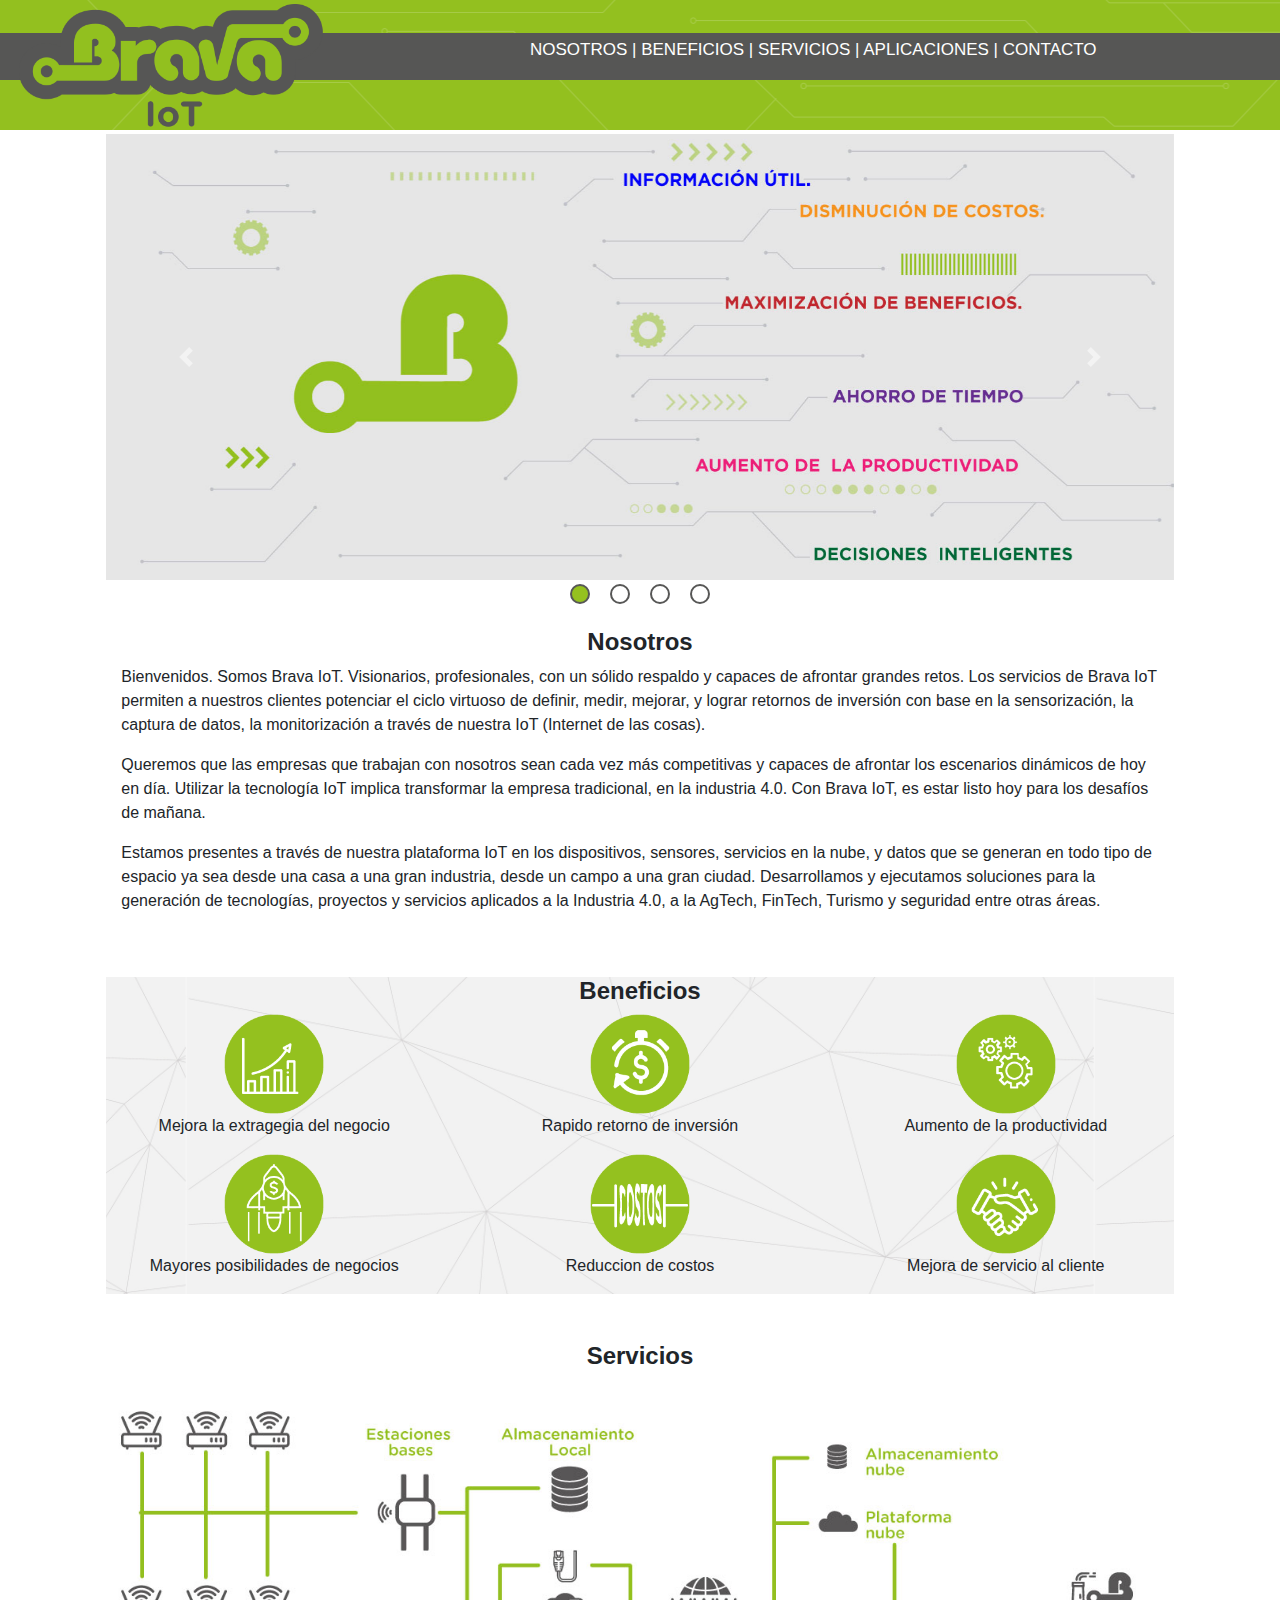
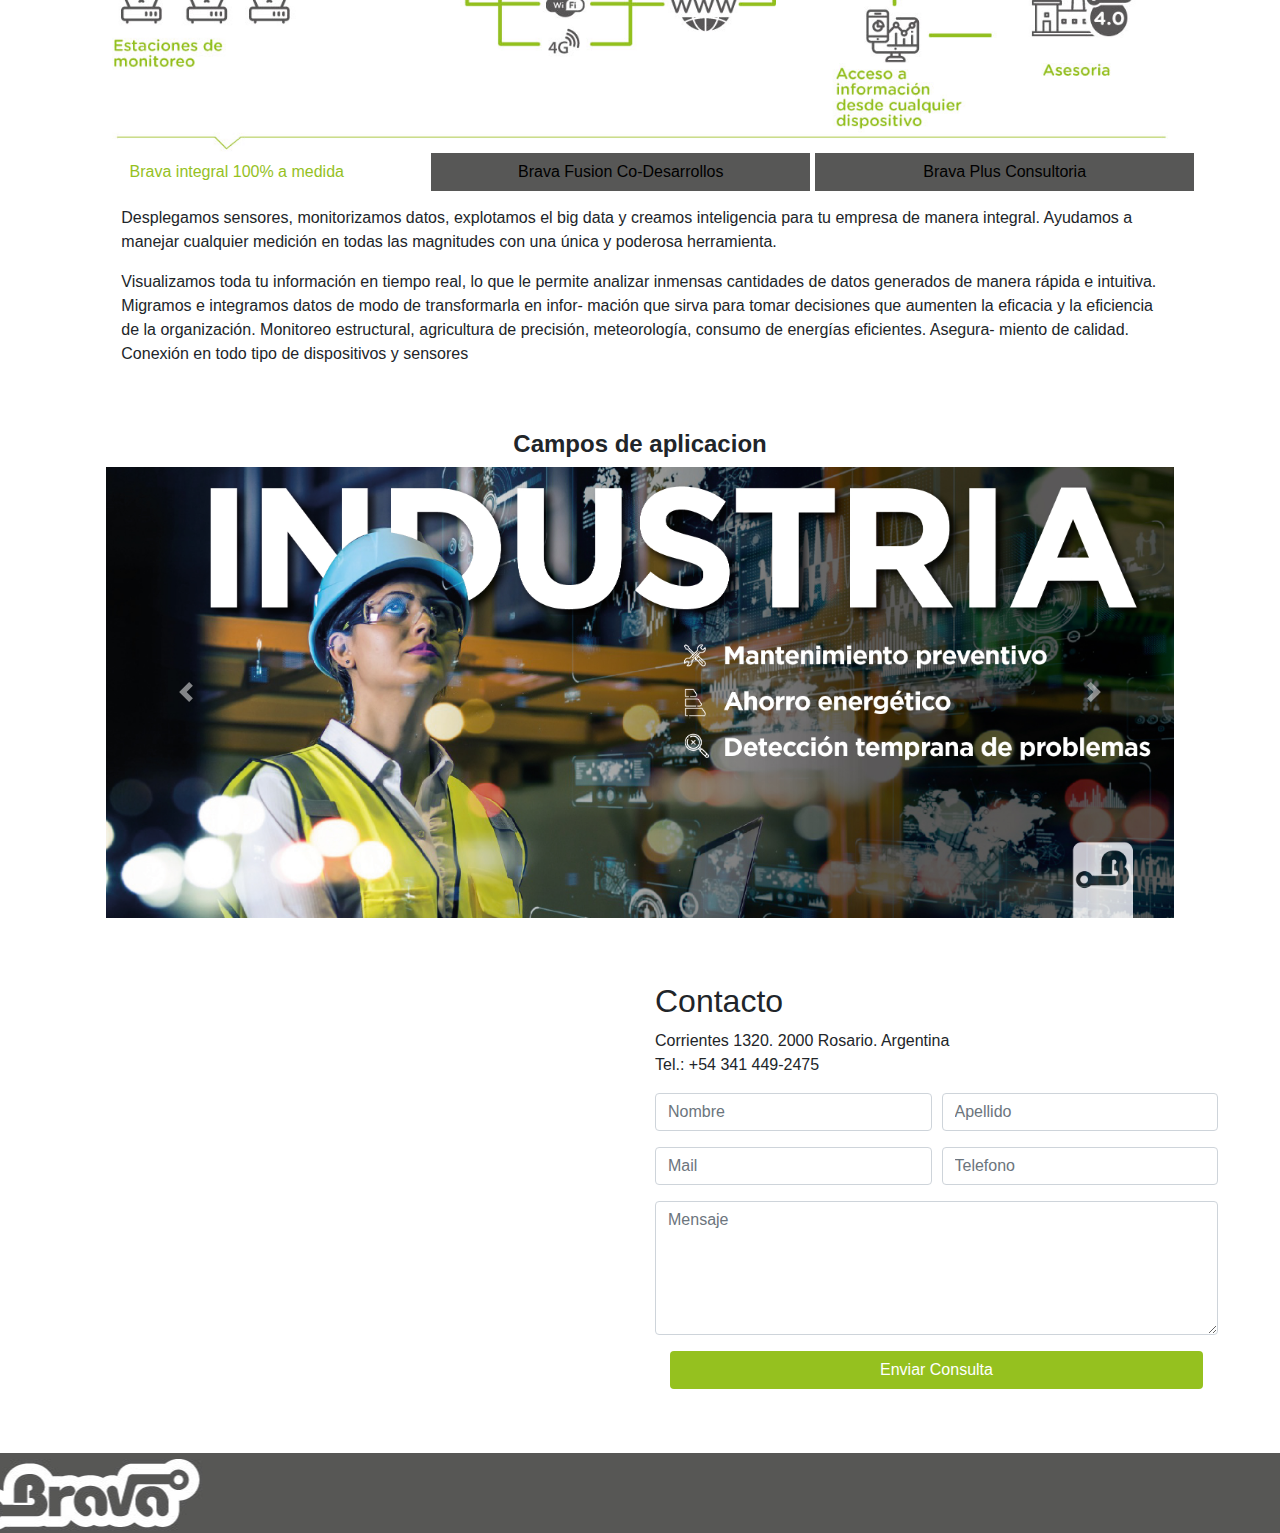
==== commit 360edf88: "reajuste de grilla en seccion de beneficios" ====
--- a/BravaWeb.html
+++ b/BravaWeb.html
@@ -40,7 +40,7 @@
         <i class="fa fa-bars"></i>
     </button>
     <div>
-        <img src="img/Logo-header.png" style="height: 150px;margin-top:-10px;" >
+        <img src="img/Logo-header.png" class="img-header" >
         <div class=" menu">
             <h5 style="color: white" class="h5nos">
                 <a style='text-decoration:none; color: white;'  id="nosM">NOSOTROS</a>
@@ -111,28 +111,28 @@
             <h4 align="center"><b>Beneficios</b></h4>
         </div>
             <div class="row " style="text-align: center;">
-                <div class="col">
-                    <img src="img/mejora-estrategia.png" style="width: 100px;">
+                <div class="col-6 col-md-4">
+                    <img src="img/mejora-estrategia.png" style="width: 100px;" >
                     <p>Mejora la extragegia del negocio</p>
                 </div>
-                <div class="col">
-                    <img src="img/rapido-retorno-inversion.png" style="width: 100px;">
+                <div class="col-6 col-md-4 ">
+                    <img src="img/rapido-retorno-inversion.png" style="width: 100px;" >
                     <p>Rapido retorno de inversión</p>
                 </div>
-                <div class="col">
-                    <img src="img/Aumento-productividad.png" style="width: 100px;">
+                <div class="col-6 col-md-4 ">
+                    <img src="img/Aumento-productividad.png" style="width: 100px;" >
                     <p>Aumento de la productividad</p>
                 </div>
-                <div class="w-100"></div>
-                <div class="col">
-                    <img src="img/mayores-posibilidades.png" style="width: 100px;">
+               
+                <div class="col-6 col-md-4 ">
+                    <img src="img/mayores-posibilidades.png" style="width: 100px;" >
                     <p>Mayores posibilidades de negocios</p>
                 </div>
-                <div class="col">
-                    <img src="img/costos.png" style="width: 100px;">
+                <div class="col-6 col-md-4 ">
+                    <img src="img/costos.png" style="width: 100px;" >
                     <p>Reduccion de costos</p>
                 </div>
-                <div class="col">
+                <div class="col-6 col-md-4 ">
                     <img src="img/mejora-de-servicio.png" style="width: 100px;">
                     <p>Mejora de servicio al cliente</p>
                 </div>
@@ -263,9 +263,9 @@
  <script src="js/jquery-3.4.1.min.js"></script>
  <script src="js/bootstrap.min.js"></script>
  <script src="js/contacto.js"></script>
-<script>
+ <script>
     function cambiarDatos(orden){
-        if(orden==1){
+            if(orden==1){
                 $("#imgServicios").fadeOut(300, function (){
                     $("#imgServicios").attr("src","img/servicios/servicios.jpg");
                 }).fadeIn(300);
@@ -311,19 +311,18 @@
                 $("#btnServicios1").addClass("btnNoSeleccionado");
                 $("#btnServicios2").addClass("btnNoSeleccionado");
             }
-        
         }
 
         $(document).ready(function(){
+
 	   		// scroll desde pc o pantalla grande
     		$("#nosM").click(function() {
-    			$("#menuMobile").css('display', 'none');
     		    $('html,body').animate({
     		        scrollTop: $("#nosotros").offset().top},
     		        'slow');
     		});
     		$("#benM").click(function() {
-                
+
     		    $('html,body').animate({
     		        scrollTop: $("#beneficios").offset().top},
     		        'slow');
@@ -344,10 +343,11 @@
     		        scrollTop: $(".contacto").offset().top},
     		        'slow');
     		});
-    		
+
     		// SCROLEO AL CLICKEAR EL MENU EN PANTALLA CEL (-768px)
     		// CIERRA EL MENU HAMBURGUESA
     		$("#nosMob").click(function() {
+                $("#menuMobile").css('display', 'none');
     		    $('html,body').animate({
     		        scrollTop: $("#nosotros").offset().top},
     		        'slow');
@@ -358,41 +358,47 @@
     		        scrollTop: $("#beneficios").offset().top},
     		        'slow');
     		});
-    		
+
     		$("#serMob").click(function() {
     			$("#menuMobile").css('display', 'none');
     		    $('html,body').animate({
     		        scrollTop: $("#servicios").offset().top},
     		        'slow');
     		});
-    		
+
     		$("#appMob").click(function() {
     			$("#menuMobile").css('display', 'none');
     		    $('html,body').animate({
     		        scrollTop: $("#aplicaciones").offset().top},
     		        'slow');
     		});
-    		
+
     		$("#contMob").click(function() {
     			$("#menuMobile").css('display', 'none');
     		    $('html,body').animate({
     		        scrollTop: $("#contacto").offset().top},
     		        'slow');
     		});
-    		
-    	
+
+
     		$(".burger").click(function(){
+
     			$("#menuMobile").animate({width:'toggle'},350);
-    		});
+
+    		});
+
+
+
         })
 
         // Cierre del menu hamburguesa al clickear afuera
 		$(document).mouseup(e => {
 			if (!$('#menuMobile').is(e.target) // if the target of the click isn't the container...
 					&& $('#menuMobile').has(e.target).length === 0 // ... nor a descendant of the container
-					&& $('#menuMobile').css('display') != 'none' ) // and inst hide 
+					&& $('#menuMobile').css('display') != 'none' ) // and inst hide
 			{
 				$("#menuMobile").animate({width:'toggle'},350);
+
 		}
 		});
 </script>
--- a/css/general.css
+++ b/css/general.css
@@ -52,7 +52,7 @@
     .menu {
         display: none;
         position: absolute;
-        top: 48px;
+        top: 40px;
         left: 530px;
 
     }
@@ -122,8 +122,24 @@
             display: block;
         }
     }
+    @media (max-width:768px) {
+        .slider{
+            width: 100% !important;
+            display: block!important;
+            margin-left: auto!important;
+            margin-right: auto!important;
+        }
     
-
+        .img-header{
+            height: 100px !important;
+            margin-top:15px !important;
+        }
+    }
+    
+    .img-header{
+        height: 150px;
+        margin-top:-10px;
+    }
     .navbar-toggler{
         padding-top: 41px !important;
     }        
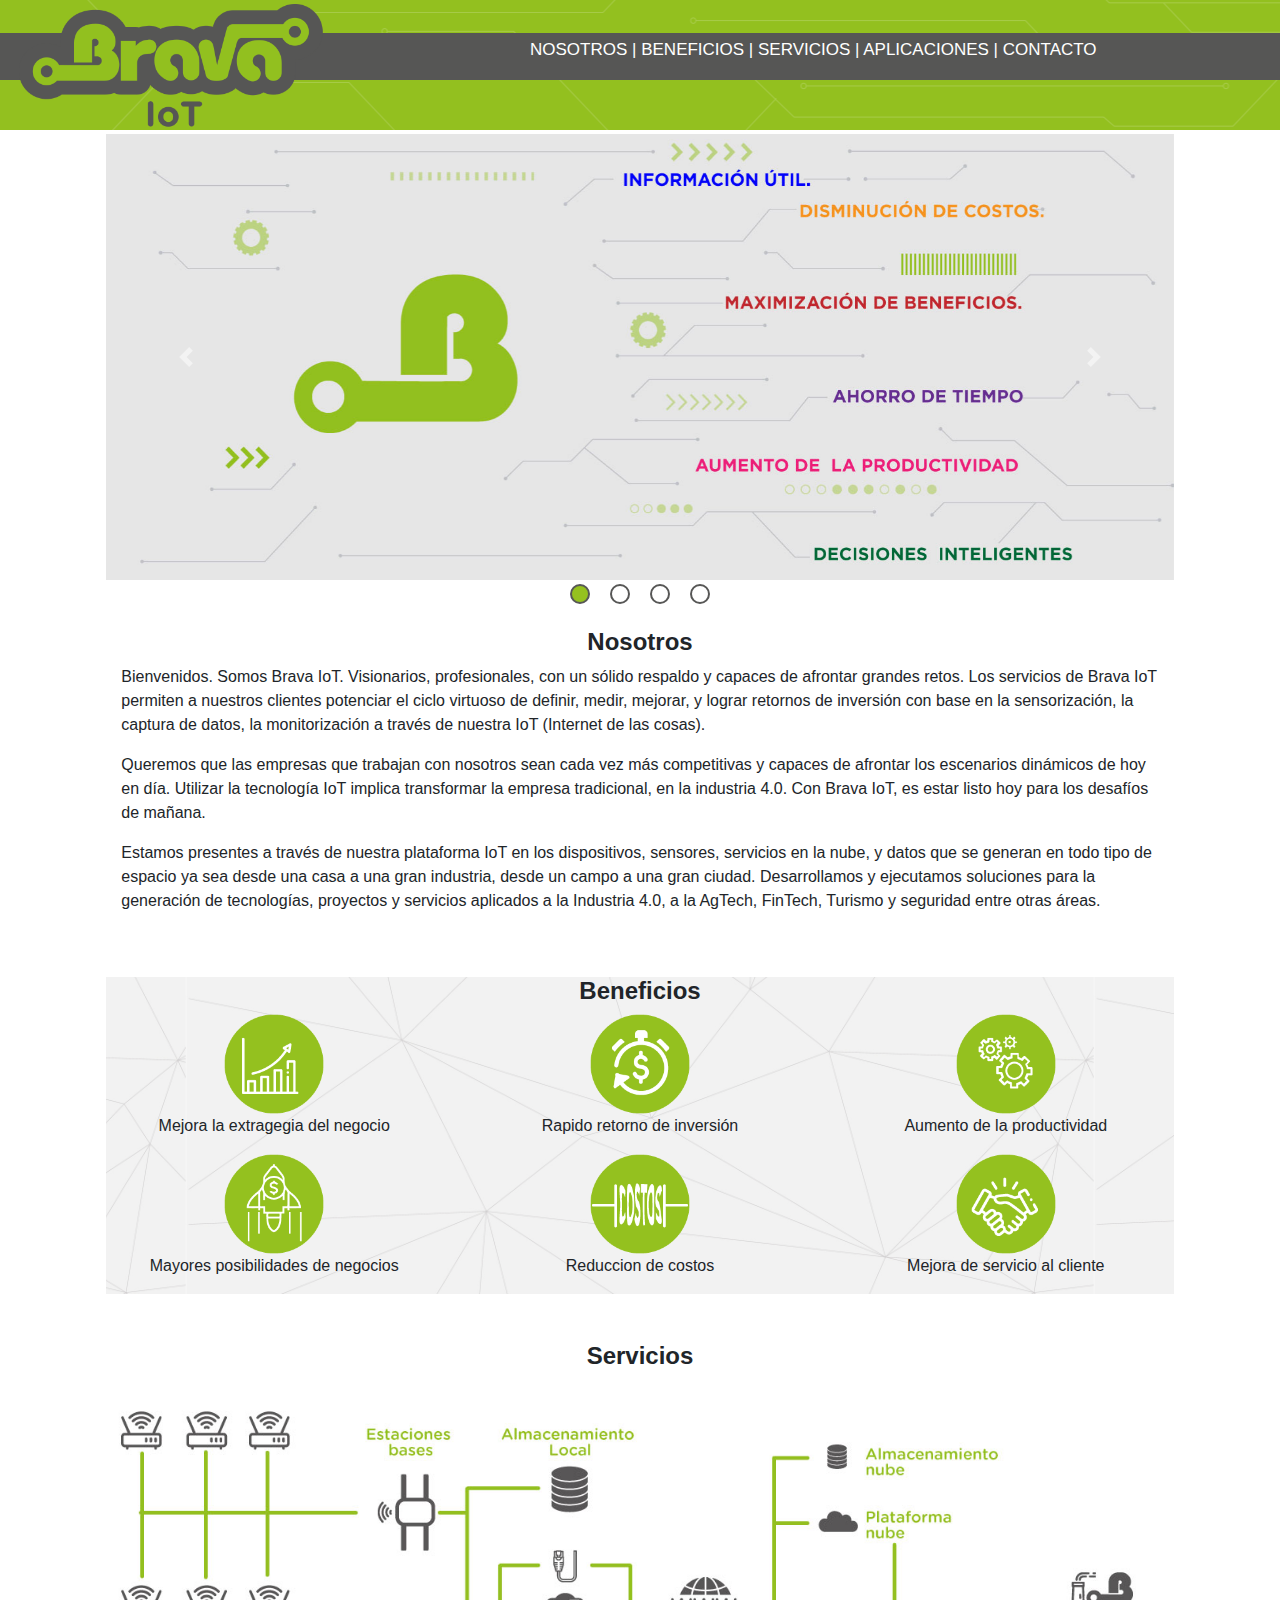
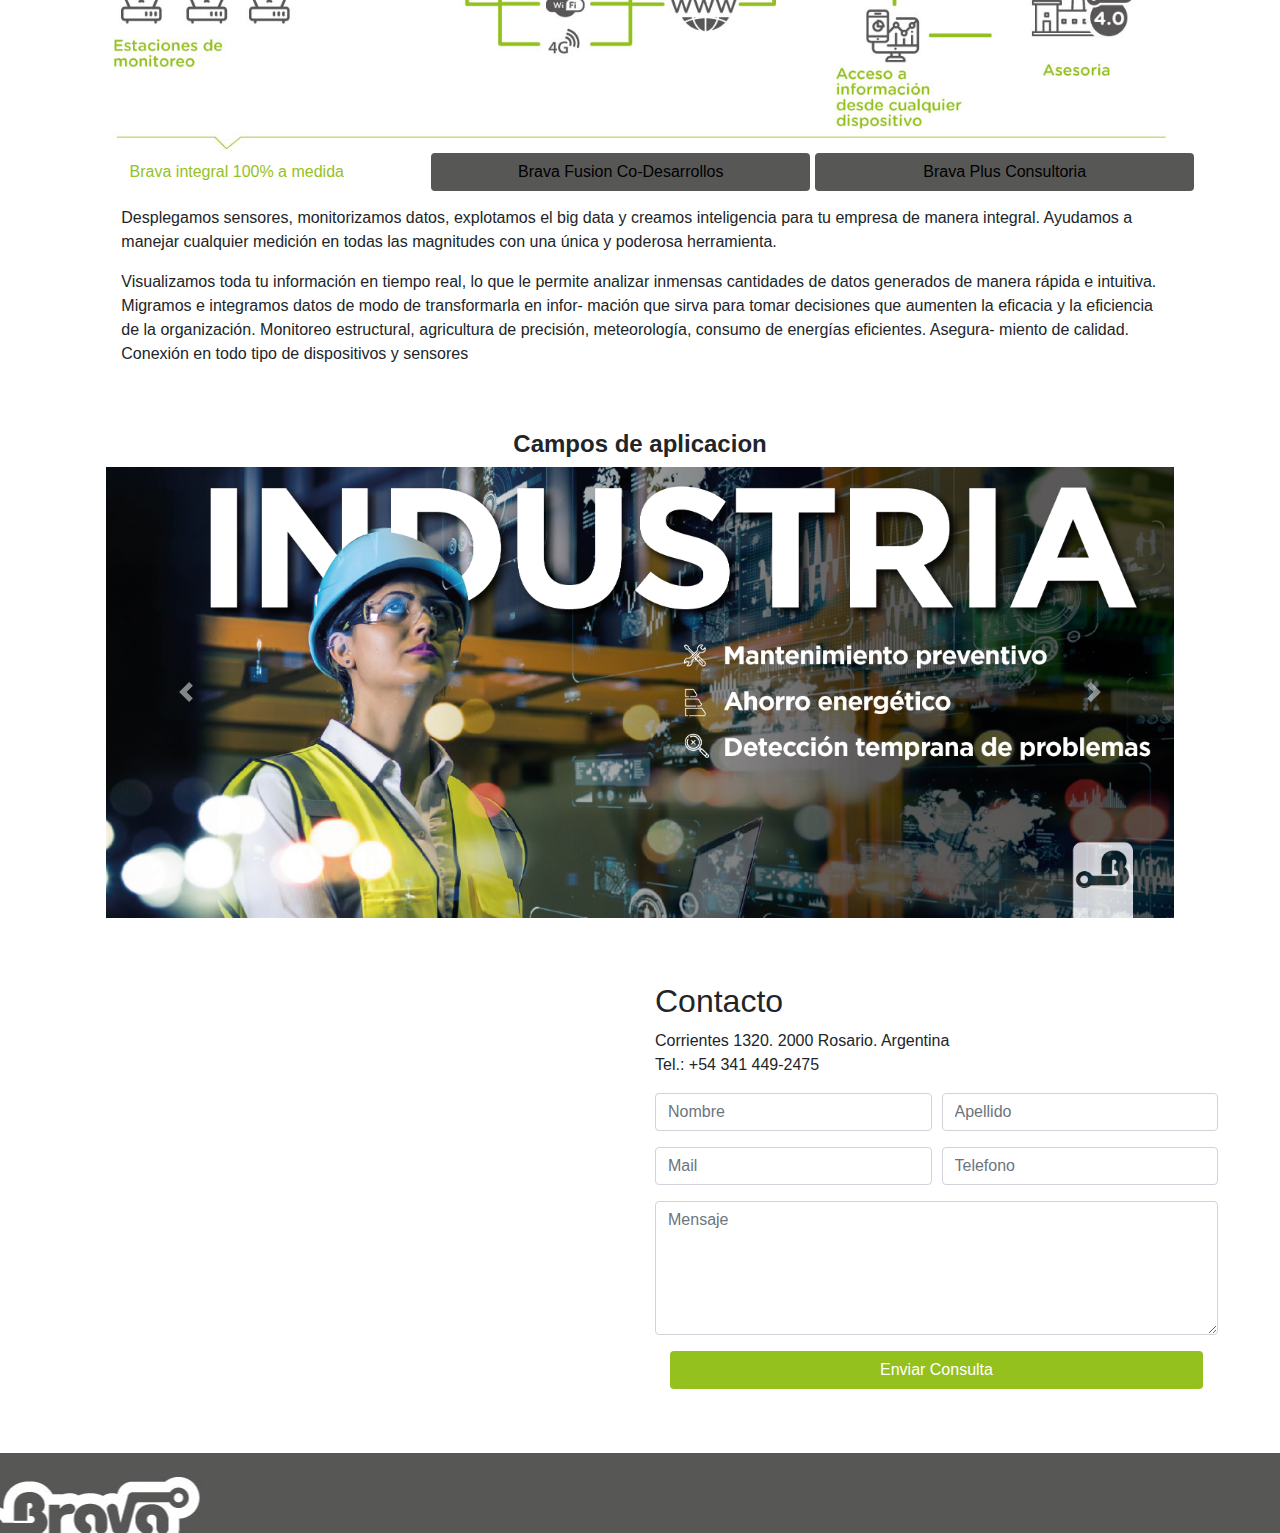
==== commit a5aead18: "acomodado de version movil" ====
--- a/BravaWeb.html
+++ b/BravaWeb.html
@@ -112,28 +112,28 @@
         </div>
             <div class="row " style="text-align: center;">
                 <div class="col-6 col-md-4">
-                    <img src="img/mejora-estrategia.png" style="width: 100px;" >
+                    <img src="img/mejora-estrategia.png" class="imgBeneficios" >
                     <p>Mejora la extragegia del negocio</p>
                 </div>
                 <div class="col-6 col-md-4 ">
-                    <img src="img/rapido-retorno-inversion.png" style="width: 100px;" >
+                    <img src="img/rapido-retorno-inversion.png" class="imgBeneficios" >
                     <p>Rapido retorno de inversión</p>
                 </div>
                 <div class="col-6 col-md-4 ">
-                    <img src="img/Aumento-productividad.png" style="width: 100px;" >
+                    <img src="img/Aumento-productividad.png" class="imgBeneficios" >
                     <p>Aumento de la productividad</p>
                 </div>
                
                 <div class="col-6 col-md-4 ">
-                    <img src="img/mayores-posibilidades.png" style="width: 100px;" >
+                    <img src="img/mayores-posibilidades.png"class="imgBeneficios" >
                     <p>Mayores posibilidades de negocios</p>
                 </div>
                 <div class="col-6 col-md-4 ">
-                    <img src="img/costos.png" style="width: 100px;" >
+                    <img src="img/costos.png" class="imgBeneficios" >
                     <p>Reduccion de costos</p>
                 </div>
                 <div class="col-6 col-md-4 ">
-                    <img src="img/mejora-de-servicio.png" style="width: 100px;">
+                    <img src="img/mejora-de-servicio.png"class="imgBeneficios">
                     <p>Mejora de servicio al cliente</p>
                 </div>
             </div>
@@ -146,9 +146,9 @@
         
         <img src="img/servicios/servicios.jpg" width="90%"  alt="servicios" id="imgServicios"  class="centrado">
         <div class="centrado">
-            <button id="btnServicios1" style="width :32%; border-radius: 0px; outline: none;" class="btn  btn-md  btnSeleccionado" onclick="cambiarDatos(1)"  >Brava integral 100% a medida</button>
-            <button id="btnServicios2" style="width :32%; border-radius: 0px; outline: none; " class="btn btn-md center-block btnNoSeleccionado" onclick="cambiarDatos(2)" >Brava Fusion Co-Desarrollos</button>
-            <button id="btnServicios3" style="width :32%; border-radius: 0px; outline: none;" class="btn  btn-md center-block btnNoSeleccionado" onclick="cambiarDatos(3)" >Brava Plus Consultoria</button>
+            <button id="btnServicios1" class=" btnServicio btn btnSeleccionado" onclick="cambiarDatos(1)" >Brava integral 100% a medida</button>
+            <button id="btnServicios2" class="btnServicio btn center-block btnNoSeleccionado" onclick="cambiarDatos(2)" >Brava Fusion Co-Desarrollos</button>
+            <button id="btnServicios3"  class="btnServicio btn center-block btnNoSeleccionado" onclick="cambiarDatos(3)" >Brava Plus Consultoria</button>
         </div>
         <div class="texto" style="margin-top: 15px;">
         <p>
--- a/css/general.css
+++ b/css/general.css
@@ -40,21 +40,27 @@
     }
     #footer{
         background-image: url('../img/footer.jpg');
-        
         background-repeat: no-repeat;
         background-position: top;
         background-position-x: center;
-        background-position-y: -18px;
-        
+        background-position-y: top;
+        background-size: auto;
         width: 100%;
         height:  80px;
     }
+    
     .menu {
         display: none;
         position: absolute;
         top: 40px;
         left: 530px;
 
+    }
+    .btn{
+        white-space: normal !important;
+    }
+    .imgBeneficios{
+        width: 100px;
     }
     #menuMobile {
         display: none;
@@ -123,19 +129,32 @@
         }
     }
     @media (max-width:768px) {
+        #header{
+            height:  100px !important   ;
+        }
         .slider{
             width: 100% !important;
             display: block!important;
             margin-left: auto!important;
             margin-right: auto!important;
         }
+        .imgBeneficios{
+            width: 50px !important    ;
+        }
     
         .img-header{
-            height: 100px !important;
+            height: 90px !important;
             margin-top:15px !important;
+        }
+        .btnServicio{
+            width :32%; border-radius: 0px; outline: none;
+            height: 110px !important;
         }
     }
     
+    .btnServicio{
+        width :32%; border-radius: 0px; outline: none;
+    }
     .img-header{
         height: 150px;
         margin-top:-10px;
